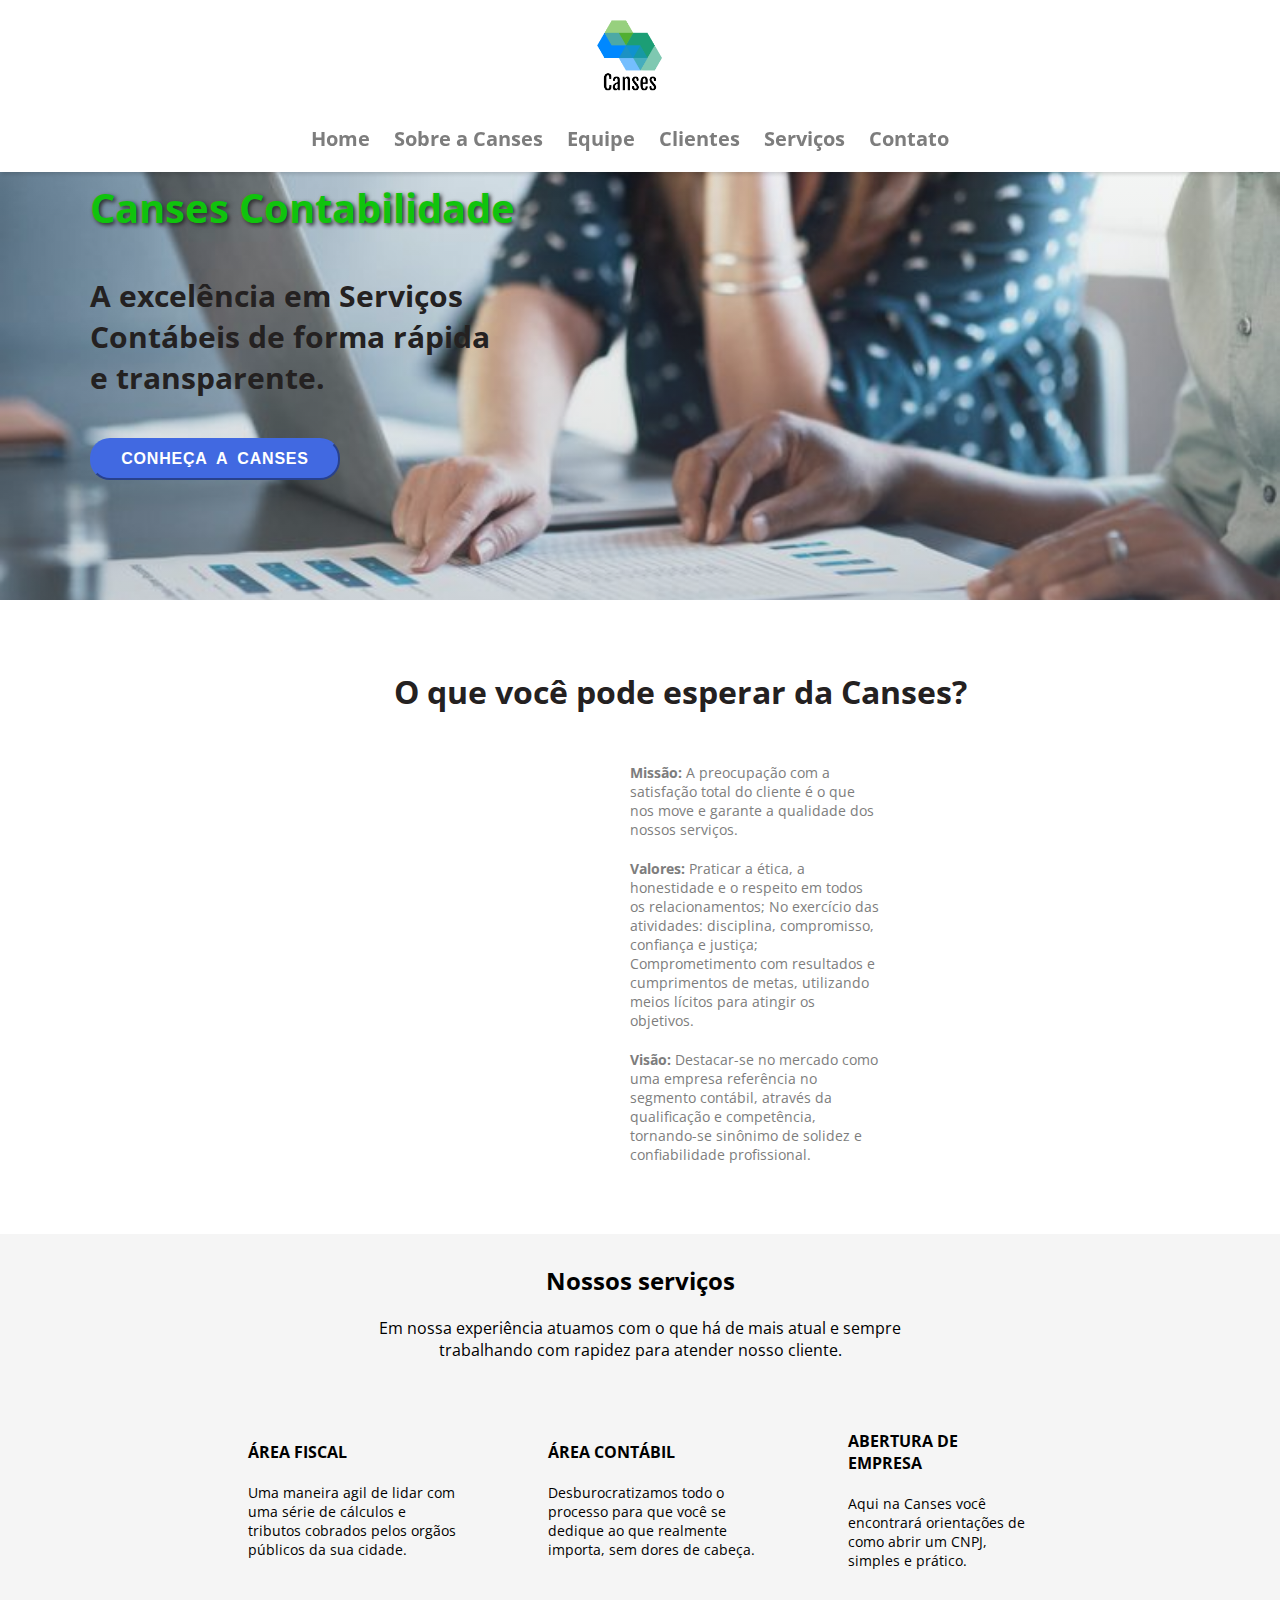
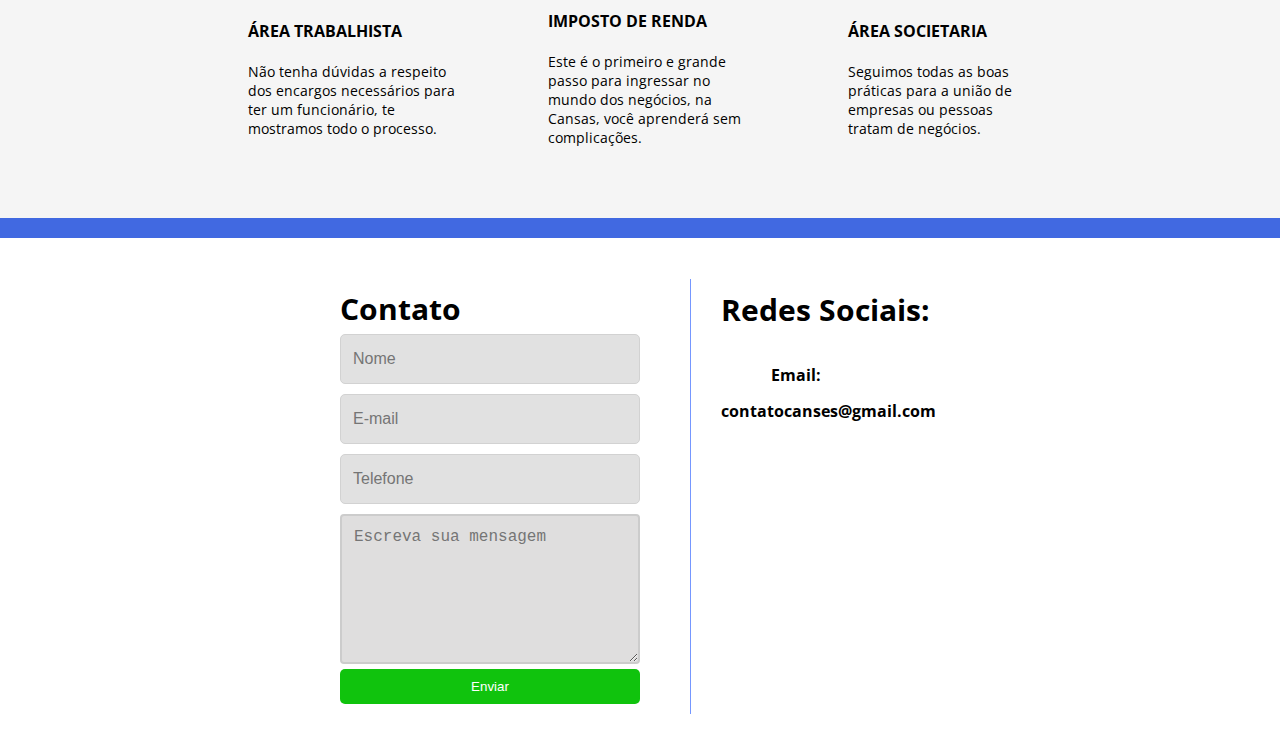
==== index.html @ 5f969678 "Nova versão" ====
<!DOCTYPE html>
<html lang="pt-br">
<head>
    <meta charset="UTF-8">
    <meta http-equiv="X-UA-Compatible" content="IE=edge">
    <meta name="viewport" content="width=device-width, initial-scale=1.0">
    <title>Canses</title>
    <!-- CSS -->
    <link rel="stylesheet" href="CSS/main.css">
    <link rel="stylesheet" href="CSS/index.css">
    <link rel="stylesheet" href="CSS/responsive.css">
    <!-- WORD FONT -->
    <link rel="preconnect" href="https://fonts.googleapis.com">
    <link rel="preconnect" href="https://fonts.gstatic.com" crossorigin>
    <link href="https://fonts.googleapis.com/css2?family=Open+Sans:ital,wght@0,400;0,600;1,400&display=swap" rel="stylesheet">
    
</head>
<body>
    <header>
        <!-- cabeçalho e menu-->     
        <div class="container">
            <figure class="logo">
                <a href="index.html"><img src="imgs/logoCanses.png" alt="logoCanses" id = "logo"></a> 
            </figure>
            <nav class="menu">
                <a href="index.html">Home</a>
                <a href="HTML/sobre.html">Sobre a Canses</a>
                <a href="">Equipe</a>
                <a href="">Clientes</a>
                <a href="">Serviços</a>
                <a href="">Contato</a>
            </nav>
        </div>      
    </header>
    <main>
        <section class="banner">
            <div class="container">
                <h1> Canses Contabilidade</h1>
                <p>A excelência em Serviços Contábeis de forma rápida e transparente.</p>
                <button>
                    <a>
                        Conheça a Canses
                    </a>
                </button>
            </div>
        </section>
        <section class="sobreObjetivos" id = "sobre">
            <div class="container">
                <h2> O que você pode esperar da Canses? </h2>                    
                <div class="objetivos">                
                    <div class="missao" id="missao">
                    <img src="imgs/missao.PNG" alt="">
                    <p>
                        <strong> Missão:</strong> A preocupação com a satisfação total do cliente é o que nos move e garante
                        a qualidade dos nossos serviços.
                    </p>
                    </div>
                    <div class="valores">
                    <img src="imgs/valores.PNG" alt="">
                    <p> 
                        <strong> Valores: </strong> Praticar a ética, a honestidade e o respeito em todos os
                        relacionamentos; No exercício das atividades: disciplina, compromisso, confiança e
                        justiça; Comprometimento com resultados e cumprimentos de metas, utilizando meios lícitos para atingir os objetivos.
                        </p>
                    </div>
                    <div class="visao">
                    <img src="imgs/visao.PNG" alt="">
                    <p>
                        <strong> Visão: </strong> Destacar-se no mercado como uma empresa referência no segmento
                        contábil, através da qualificação e competência, tornando-se sinônimo de solidez e
                        confiabilidade profissional.
                    </p>
                    </div>
                </div>  
            </div>
        </section>
        <section class="servicos">
            <div class="container">
                <div class="servicos_titulo">
                    <h2>Nossos serviços</h2>
                    <p>Em nossa experiência atuamos com o que há de mais atual e sempre trabalhando com rapidez para atender nosso cliente.</p>
                </div>
                <div class="servicos_conteudo">
                    <div class="area">
                        <i class="fa-solid fa-file-invoice"></i>
                        <div class="texto">
                            <strong>ÁREA FISCAL</strong>
                            <p>Uma maneira agil de lidar com uma série de cálculos e tributos cobrados pelos orgãos públicos da sua cidade.</p>
                        </div>
                    </div>
                    <div class="area">
                        <i class="fa-solid fa-laptop-file"></i>
                        <div class="texto">
                            <strong> ÁREA CONTÁBIL </strong>
                            <p>Desburocratizamos todo o processo para que você se dedique ao que realmente importa, sem dores de cabeça.</p>
                        </div>
                    </div>
                    <div class="area">
                        <i class="fa-solid fa-building"></i>
                        <div class="texto">
                            <strong>ABERTURA DE EMPRESA </strong>
                            <p>Aqui na Canses você encontrará orientações de como abrir um CNPJ, simples e prático.</p>
                        </div>
                    </div>
                    <div class="area">
                        <i class="fa-solid fa-user-tie"></i>
                        <div class="texto">
                            <strong>ÁREA TRABALHISTA</strong>
                            <p>Não tenha dúvidas a respeito dos encargos necessários para ter um funcionário, te mostramos todo o processo.</p>
                        </div>
                    </div>
                    <div class="area">
                        <i class="fa-solid fa-scale-balanced"></i>
                        <divc class="texto">
                            <strong>IMPOSTO DE RENDA</strong>
                            <p>Este é o primeiro e grande passo para ingressar no mundo dos negócios, na Cansas, você aprenderá sem complicações.</p>                        
                        </divc>
                    </div>
                    <div class="area">
                        <i class="fa-regular fa-handshake"></i>
                        <div class="texto">
                            <strong>ÁREA SOCIETARIA</strong>
                            <p>Seguimos todas as boas práticas para a união de empresas ou pessoas tratam de negócios.</p>
                        </div>
                    </div>
                </div>

            </div>
        </section>
    </main>
    <footer>
        <div class="container">
            <div class="contatoMensagem">
                <p>Contato</p>
                <input type="text" placeholder="Nome">
                <input type="email" name="email" id="email" placeholder="E-mail">
                <input type="tel" placeholder="Telefone" name="number" id="numero">            
                <textarea name="" id="mensagem" placeholder="Escreva sua mensagem"></textarea>
                <button> Enviar </button>
            </div>
            <div class="contatoRedesSociais">
                <div class="titulo"><h2 >Redes Sociais:</h2></div>
                <div class="redesSociais">
                    <a href="http://facebook.com" target="_blank" rel="noopener noreferrer" id="facebook"><i class="fa-brands fa-facebook-square"></i></a>
                    <a href="" id="whatsapp"><i class="fa-brands fa-whatsapp-square"></i></a>
                    <a href="http://twitter.com" target="_blank" rel="noopener noreferrer" id="twitter"><i class="fa-brands fa-twitter-square"></i></a>
                    <a href="http://instagram.com" target="_blank" rel="noopener noreferrer" id="instagram"><i class="fa-brands fa-instagram-square"></i></a>
                </div>
                <div class="contatoEmail">
                    <i class="fa-regular fa-envelope" id="icone"></i>
                    <p id="titulo_email">Email:</p>
                    <p id="email"> contatocanses@gmail.com </p>
                </div>
            </div>
        </div>
    </footer>
    <script src="https://kit.fontawesome.com/0169495cc4.js" crossorigin="anonymous"></script>
</body>
</html>
---- CSS/main.css ----
:root
{
    --cinza: rgb(125, 125, 125);
    --preto: rgb(36, 33, 33);
    --verde:#10c30d;
    --azul: #4169e1;
}

*{
    margin: 0;
    padding: 0;
    box-sizing: border-box;
}

.container
{
    width: 100%;
    max-width: 1100px;
    margin: auto;
}

body
{
    font-family: 'Open Sans', sans-serif;
    margin: auto;
}

/*----- Cabeçalho---- */

header
{
    background-color: white; 
    width: 100%;
    position: fixed;
    box-shadow: 2px 2px 4px rgba(0, 0, 0, 0.15);
}
header .container
{
    display: flex;
    align-items: center;
    justify-content: center;   
}

header .container nav a
{
    text-decoration: none;
    color: var(--cinza);
    margin-right: 20px;
    font-weight: bold;
    font-size: 20px;    
}

#logo
{
    margin: 10px 20px 0 0;
    height: 110px;
}



/* ----Rodapé---- */

footer
{
    display: flex;
    justify-content: center;
    border-top: 20px solid var(--azul);
    
}

footer .container
{
    display: flex;
    justify-content: center;
    align-items: center;
}
footer .contatoMensagem
{
    display: flex;
    flex-direction: column;
    padding: 50px;
    width: 400px;
}
.contatoMensagem input
{
    outline: none;
    width: 100%;    
    background-color: #e1e1e1;
    border: 1px solid #d2d2d2;
    font-size: 16px;
    height: 50px;
    padding: 12px;
    margin: 5px 0;    
    color: black; 
    border-radius: 5px;
}
.contatoMensagem input:focus
{
    border: 3px solid #555;
}

.contatoMensagem textarea {
    width: 100%;
    height: 150px;
    padding: 12px 20px;
    box-sizing: border-box;
    border: 2px solid #ccc;
    border-radius: 4px;
    background-color: #dfdede;
    /* resize: none; */
    outline: none
}
.contatoMensagem textarea
{
    padding: 12px 12px 12px 12px;
    display: inline-block; 
    font-size: 16px;  
    margin: 5px 0; 
}
.contatoMensagem textarea:focus
{
    border: 3px solid #555;
}
.contatoMensagem button
{
    border: none;
    border-radius: 5px;
    background-color: var(--verde);
    color: white;
    padding: 10px 20px;
    text-decoration: none;
    cursor: pointer;
    width: 100%;
    transition-duration: 0.4s;
}
.contatoMensagem button:hover
{
    background-color: black;
    border: 1px solid black;
}
.contatoMensagem p
{
    color: black;
    font-size: 30px;
    font-weight: bold;
}

/* ----Redes Sociais---- */

.contatoRedesSociais
{
    border-left: 1px solid #7597ff;
    height: 435px;
    display: flex;
    flex-direction: column;
    color: black;
    padding: 10px 30px;
    width: 100%;
    max-width: 300px;
}

.contatoRedesSociais h2
{
    color: black;
    margin-bottom: 20px;
    font-size: 30px;
}

.contatoRedesSociais a
{
    font-size: 50px;
    text-decoration: none;
}
#facebook
{
    color: blue;
}
#whatsapp
{
    color: #10c30d;
}
#twitter
{
    color: #4169e1;
}
#instagram
{
    color: rgb(243, 61, 121);
}

/* ----grid email---- */

#icone
{
    grid-area: icone;
}
#titulo_email
{
    grid-area: titulo;
}
#email
{
    grid-area: email;
}
.contatoEmail
{
    display: grid;
    align-items: center;
    grid-template-columns: 50px;
    grid-template-rows: 50px;    
    grid-template-areas: "icone titulo" "email email" ;
}
.contatoEmail p
{
    font-weight: bold;
}
.contatoEmail i
{
    font-size: 40px;
    color:var(--azul);
}
---- CSS/index.css ----
:root
{
    --cinza: rgb(125, 125, 125);
    --preto: rgb(36, 33, 33);
    --verde:#10c30d;
    --azul: #4169e1;
}

/* ----Banner Home---- */

.banner
{
    background:linear-gradient(rgba(155, 155, 155, 0),rgba(151, 151, 151, 0.308)100%),url(../imgs/banner.jpg);
    background-repeat: no-repeat;
    width: 100%;
    height: 600px;
    background-size: cover;    
}
.banner .container
{
    display: flex;
    flex-direction: column;   
    padding: 180px 0;    
}
.banner h1
{
    font-size: 40px;
    color: var(--verde);
    text-shadow: 0.05em 0.05em 0.1em rgb(43, 42, 42);
}
.banner p
{
    padding: 40px 0;
    font-weight: bold;
    font-size: 30px;
    width: 400px;
    color: var(--preto);
}
.banner button
{
    border-radius: 20px;
    width: 250px;
    padding: 10px;
    background-color: var(--azul);
    border-color: var(--azul);
    cursor: pointer;
    color: white;
    text-transform: uppercase;
    font-weight: bold;
    font-size: 16px;
    word-spacing: 4.3px;
    letter-spacing: .8px;
}

/* -----Seção sobre----- */

.sobreObjetivos .container
{
    display: flex;
    flex-direction: column;
    justify-content: center;
    align-items: center;
    padding: 70px 20px 70px 100px; 
}
.sobreObjetivos h2
{
    display: flex;
    justify-content: center;
    /* margin-left: 200px; */
    font-size: 32px;
    color: var(--preto);
    margin-bottom: 30px;
}
.objetivos
{
    display: flex;
}
.sobreObjetivos .objetivos p
{
    font-size: 14px;
    color:var(--cinza) ;
    width: 250px;
}
.sobreObjetivos .objetivos img
{
    max-height: 150px;
    width: 150px;    
}
.sobreObjetivos .objetivos div
{
    display: flex;
    align-items: center;    
    padding-top: 20px;

}

/* Seção serviços */
.servicos
{
    background-color: whitesmoke;
}
.servicos .container
{
    display: flex;
    flex-direction: column;
    justify-content: center;
    align-items: center;
    padding-top: 30px;
}
.servicos .servicos_titulo
{
    display: flex;
    flex-direction: column;
    justify-content: center;
    align-items: center;
    width: 100%;
    max-width: 600px;
    text-align: center;
}
.servicos_titulo p
{
    margin-top: 20px
}
.servicos_conteudo
{
    display: grid;
    grid-template-columns: 40% 40% 30%;
    grid-template-rows: 50% 50% 50%;
    align-items: center;
    justify-content: center;
    padding: 50px;

}
.servicos_conteudo .area
{
    display: flex;
    align-items: center;    
}
.servicos_conteudo .texto
{
    display: flex;
    flex-direction: column;
    padding: 20px;
    max-width: 250px;
}
.servicos_conteudo i
{
    font-size: 50px;
    color: var(--azul);
}
.texto p
{
    font-size: 14px;
    margin-top: 20px;
}
---- CSS/responsive.css ----
@media screen and (max-width:1300px)
{
    header .container
    {
    display: flex;
    flex-direction: column;
    margin-bottom: 20px;
    }

    .sobreObjetivos .objetivos
    {
        display: flex;
        flex-direction: column;
        justify-content: center;      
    }    
}

@media screen and (min-width:1000px)
{
    .descricao
    {
        width: 50%;
    }
}
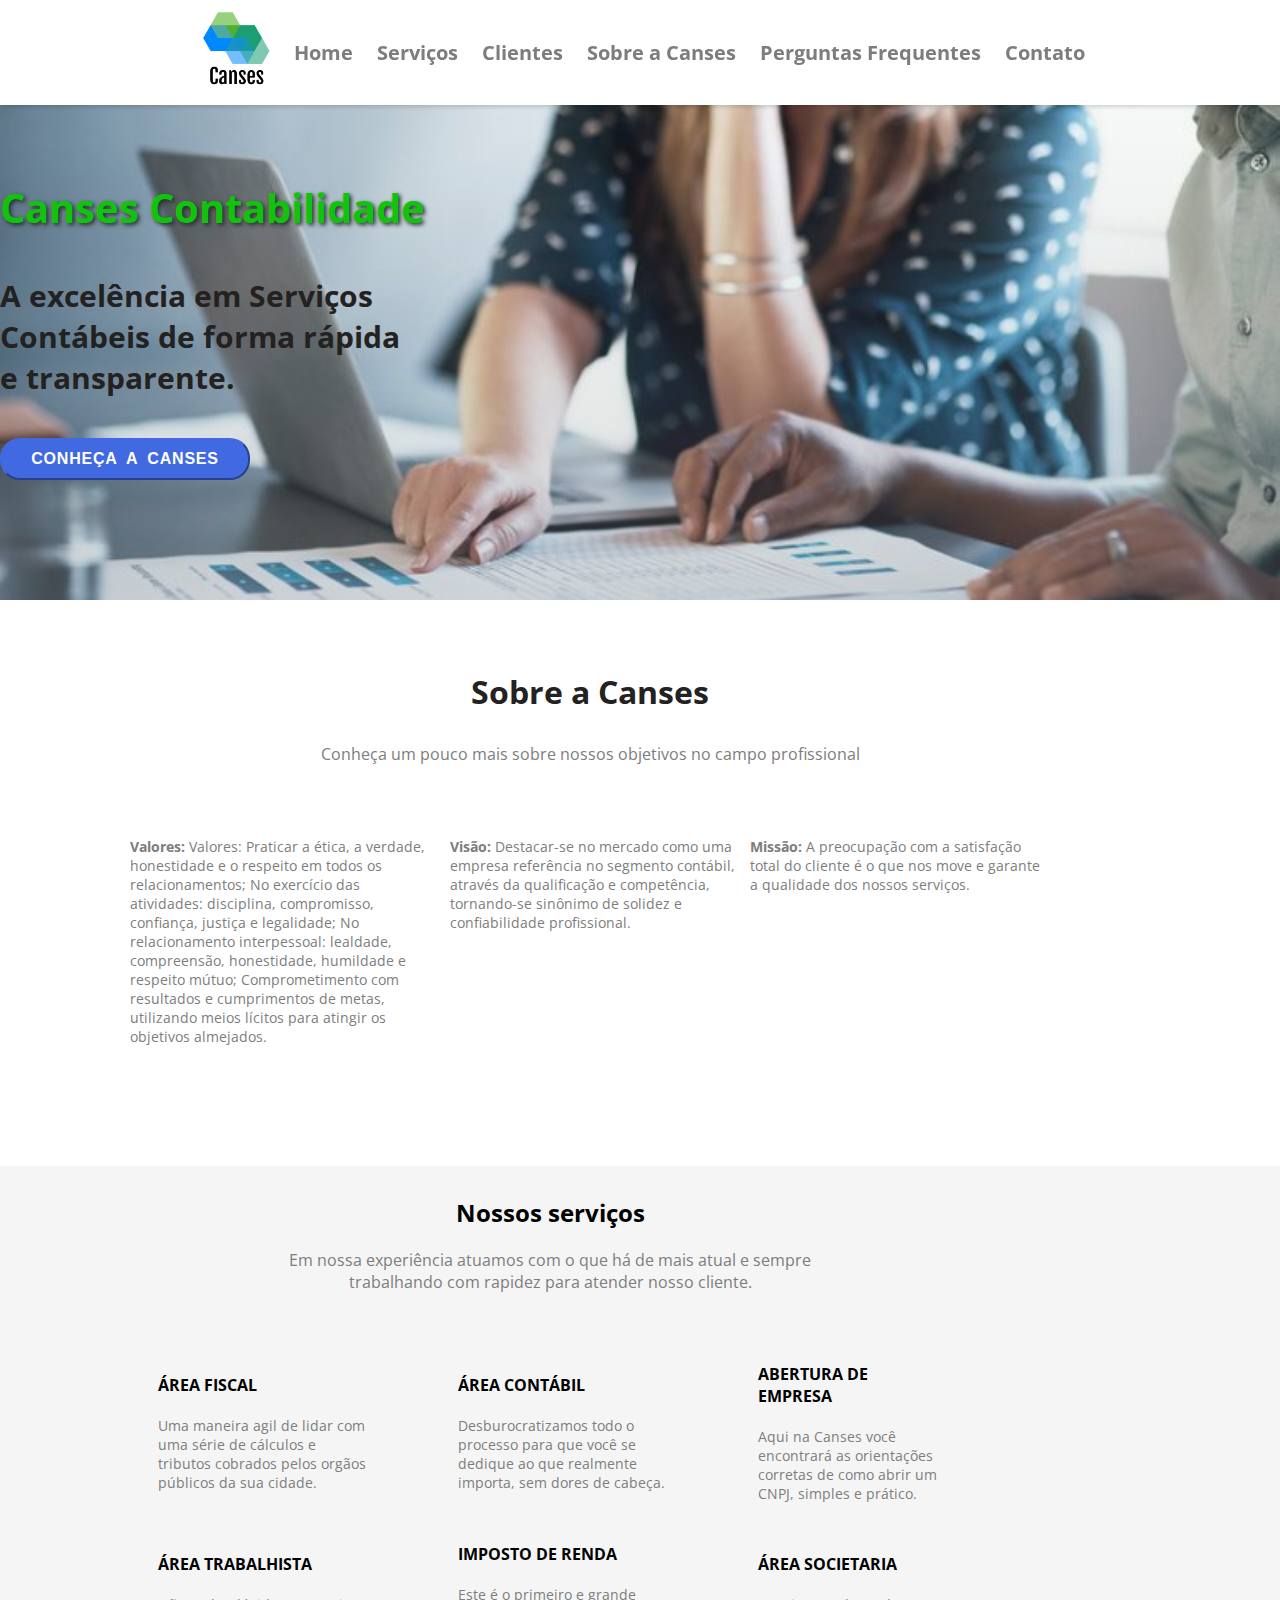
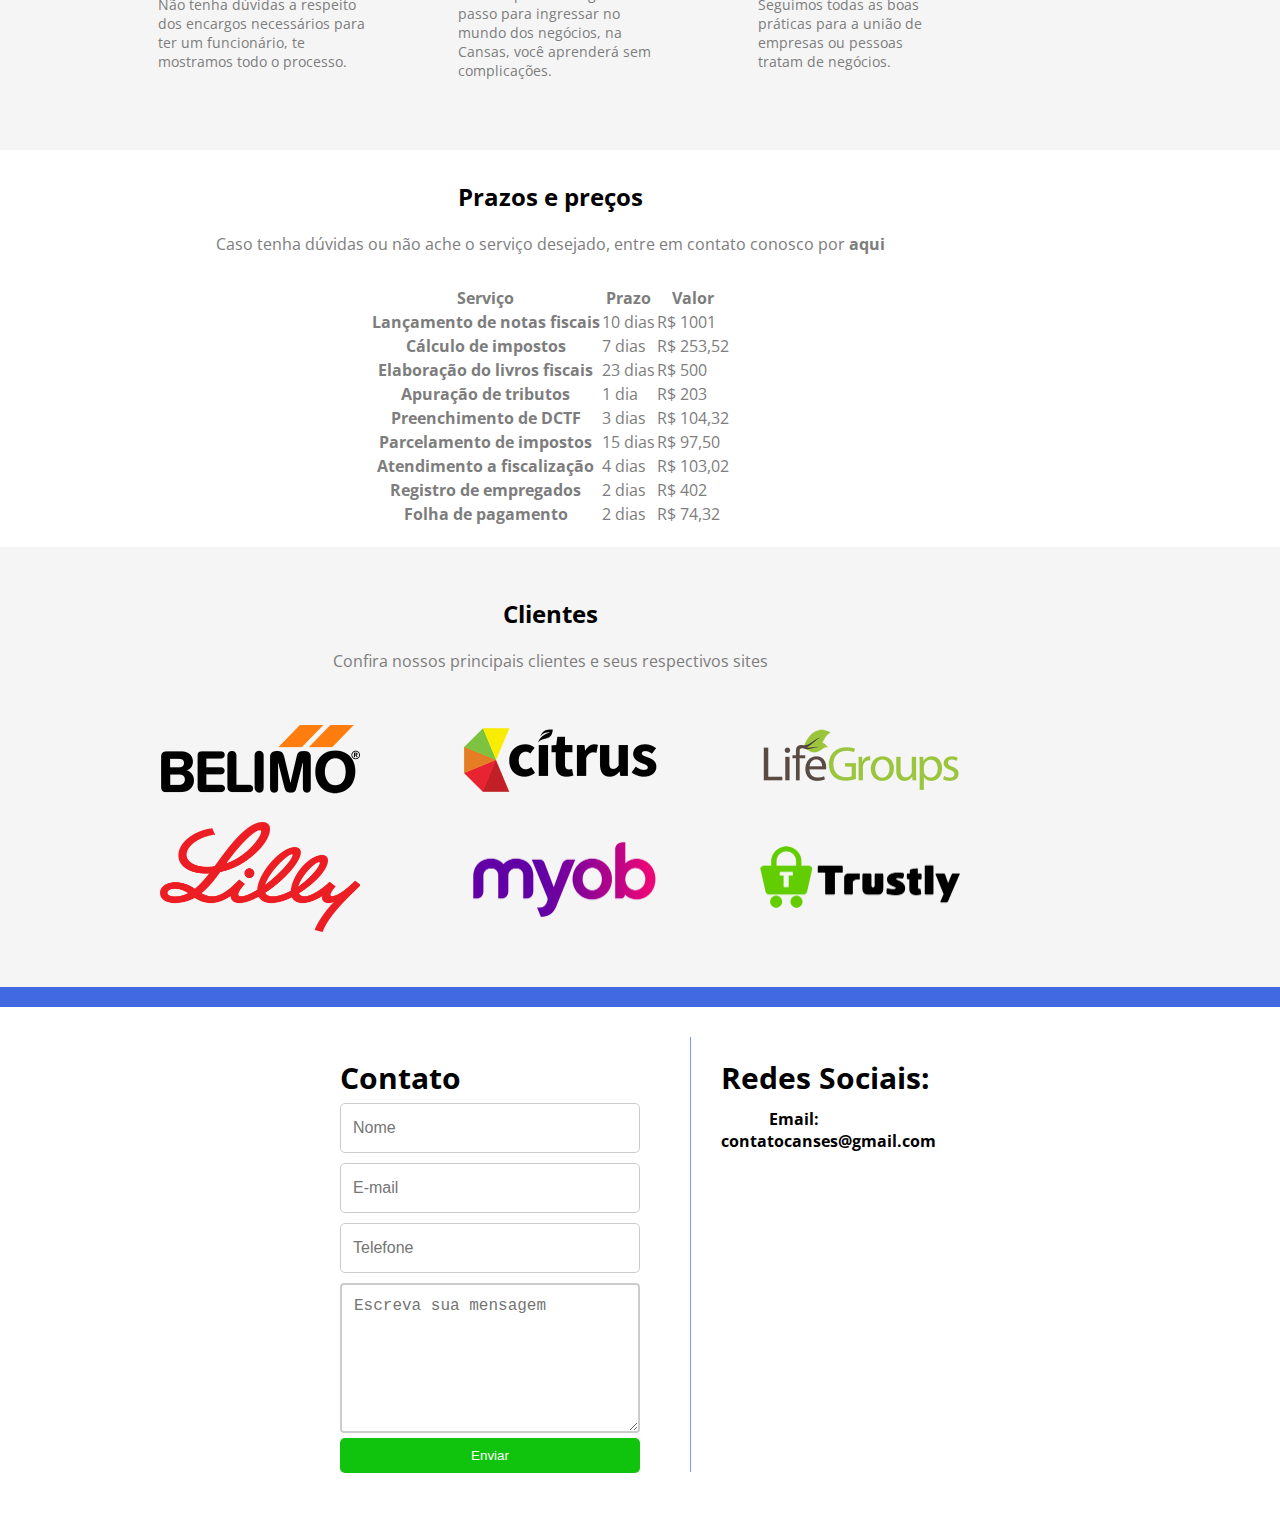
==== commit 2cb685a8: "Novas seções de serviços, historia e equipe e arrumação de erros" ====
--- a/index.html
+++ b/index.html
@@ -5,6 +5,8 @@
     <meta http-equiv="X-UA-Compatible" content="IE=edge">
     <meta name="viewport" content="width=device-width, initial-scale=1.0">
     <title>Canses</title>
+    <!-- Bootstrap -->
+    <link  rel="stylesheet"  href="https://stackpath.bootstrapcdn.com/bootstrap/4.1.3/css/bootstrap.min.css"  integrity="sha384-MCw98/SFnGE8fJT3GXwEOngsV7Zt27NXFoaoApmYm81iuXoPkFOJwJ8ERdknLPMO"  crossorigin="anonymous">
     <!-- CSS -->
     <link rel="stylesheet" href="CSS/main.css">
     <link rel="stylesheet" href="CSS/index.css">
@@ -12,8 +14,7 @@
     <!-- WORD FONT -->
     <link rel="preconnect" href="https://fonts.googleapis.com">
     <link rel="preconnect" href="https://fonts.gstatic.com" crossorigin>
-    <link href="https://fonts.googleapis.com/css2?family=Open+Sans:ital,wght@0,400;0,600;1,400&display=swap" rel="stylesheet">
-    
+    <link href="https://fonts.googleapis.com/css2?family=Open+Sans:ital,wght@0,400;0,600;1,400&display=swap" rel="stylesheet"> 
 </head>
 <body>
     <header>
@@ -24,11 +25,11 @@
             </figure>
             <nav class="menu">
                 <a href="index.html">Home</a>
+                <a href="#servicos">Serviços</a>                                
+                <a href="#clientes">Clientes</a>                
                 <a href="HTML/sobre.html">Sobre a Canses</a>
-                <a href="">Equipe</a>
-                <a href="">Clientes</a>
-                <a href="">Serviços</a>
-                <a href="">Contato</a>
+                <a href="">Perguntas Frequentes</a>
+                <a href="#rodape">Contato</a>
             </nav>
         </div>      
     </header>
@@ -37,32 +38,28 @@
             <div class="container">
                 <h1> Canses Contabilidade</h1>
                 <p>A excelência em Serviços Contábeis de forma rápida e transparente.</p>
-                <button>
-                    <a>
-                        Conheça a Canses
-                    </a>
-                </button>
+                <a href="HTML/sobre.html">
+                    <button type="button">                        
+                            Conheça a Canses
+                    </button>
+                </a>
             </div>
         </section>
         <section class="sobreObjetivos" id = "sobre">
             <div class="container">
-                <h2> O que você pode esperar da Canses? </h2>                    
-                <div class="objetivos">                
-                    <div class="missao" id="missao">
-                    <img src="imgs/missao.PNG" alt="">
-                    <p>
-                        <strong> Missão:</strong> A preocupação com a satisfação total do cliente é o que nos move e garante
-                        a qualidade dos nossos serviços.
-                    </p>
-                    </div>
+                <h2>Sobre a Canses</h2> 
+                <p>Conheça um pouco mais sobre nossos objetivos no campo profissional</p>           
+                <div class="objetivos"> 
                     <div class="valores">
-                    <img src="imgs/valores.PNG" alt="">
-                    <p> 
-                        <strong> Valores: </strong> Praticar a ética, a honestidade e o respeito em todos os
-                        relacionamentos; No exercício das atividades: disciplina, compromisso, confiança e
-                        justiça; Comprometimento com resultados e cumprimentos de metas, utilizando meios lícitos para atingir os objetivos.
+                        <img src="imgs/valores.PNG" alt="">
+                        <p> 
+                            <strong> Valores: </strong> Valores: Praticar a ética, a verdade, honestidade e o respeito em todos os
+                            relacionamentos; No exercício das atividades: disciplina, compromisso, confiança,
+                            justiça e legalidade; No relacionamento interpessoal: lealdade, compreensão,
+                            honestidade, humildade e respeito mútuo; Comprometimento com resultados e
+                            cumprimentos de metas, utilizando meios lícitos para atingir os objetivos almejados.
                         </p>
-                    </div>
+                    </div>                              
                     <div class="visao">
                     <img src="imgs/visao.PNG" alt="">
                     <p>
@@ -71,10 +68,17 @@
                         confiabilidade profissional.
                     </p>
                     </div>
+                    <div class="missao" id="missao">
+                        <img src="imgs/missao.PNG" alt="">
+                        <p>
+                            <strong> Missão:</strong> A preocupação com a satisfação total do cliente é o que nos move e garante
+                            a qualidade dos nossos serviços.
+                        </p>
+                    </div>            
                 </div>  
             </div>
         </section>
-        <section class="servicos">
+        <section class="servicos" id="servicos">
             <div class="container">
                 <div class="servicos_titulo">
                     <h2>Nossos serviços</h2>
@@ -99,7 +103,7 @@
                         <i class="fa-solid fa-building"></i>
                         <div class="texto">
                             <strong>ABERTURA DE EMPRESA </strong>
-                            <p>Aqui na Canses você encontrará orientações de como abrir um CNPJ, simples e prático.</p>
+                            <p>Aqui na Canses você encontrará as orientações corretas de como abrir um CNPJ, simples e prático.</p>
                         </div>
                     </div>
                     <div class="area">
@@ -124,11 +128,90 @@
                         </div>
                     </div>
                 </div>
-
+            </div>
+        </section>
+        <section class="orcamentos">
+            <div class="container">
+                <div class="descricao">
+                    <h2>Prazos e preços</h2>
+                    <p>Caso tenha dúvidas ou não ache o serviço desejado, entre em contato conosco por <a href="#rodape">aqui</a></p>
+                </div>
+                <table class="table table-striped">
+                    <thead>
+                      <tr>
+                        <th scope="col">Serviço</th>
+                        <th scope="col">Prazo</th>
+                        <th scope="col">Valor</th>                        
+                      </tr>
+                    </thead>
+                    <tbody>
+                      <tr>
+                        <th scope="row">Lançamento de notas fiscais</th>
+                        <td>10 dias</td>
+                        <td>R$ 1001</td>                        
+                      </tr>
+                      <tr>
+                        <th scope="row">Cálculo de impostos </th>
+                        <td>7 dias</td>
+                        <td>R$ 253,52</td>                        
+                      </tr>
+                      <tr>
+                        <th scope="row">Elaboração do livros fiscais</th>
+                        <td>23 dias</td>
+                        <td>R$ 500</td>                        
+                      </tr>
+                      <tr>
+                        <th scope="row">Apuração de tributos</th>
+                        <td>1 dia</td>
+                        <td>R$ 203</td>                        
+                      </tr>
+                      <tr>
+                        <th scope="row">Preenchimento de DCTF</th>
+                        <td>3 dias </td>
+                        <td>R$ 104,32</td>                        
+                      </tr>
+                      <tr>
+                        <th scope="row">Parcelamento de impostos</th>
+                        <td>15 dias</td>
+                        <td>R$ 97,50</td>                        
+                      </tr>
+                      <tr>
+                        <th scope="row">Atendimento a fiscalização</th>
+                        <td>4 dias</td>
+                        <td>R$ 103,02</td>                        
+                      </tr>
+                      <tr>
+                        <th scope="row">Registro de empregados</th>
+                        <td>2 dias</td>
+                        <td>R$ 402</td>                        
+                      </tr>
+                      <tr>
+                        <th scope="row">Folha de pagamento</th>
+                        <td>2 dias</td>
+                        <td>R$ 74,32</td>                        
+                      </tr>
+                    </tbody>
+                  </table>
+            </div>
+        </section>
+        <section class="clientes" id="clientes">
+            <div class="container">
+                <div class="descricao">
+                    <h2 class="titulo">Clientes</h2>
+                    <p>Confira nossos principais clientes e seus respectivos sites</p>
+                </div>
+                <div class="clientes_conteudo">
+                    <a href="http:///www.belimo.com" target="_blank" rel="noopener noreferrer"><img src="imgs/Belimo.png" alt="logo Belimo"></a> 
+                    <a href="http://citrus.cx" target="_blank" rel="noopener noreferrer"><img src="imgs/Citrus.png" alt="logo Citrus"></a>
+                    <a href="http:///www.life.church/lifegroups" target="_blank" rel="noopener noreferrer"><img src="imgs/LifeGroups.png" alt="logo Life groups"></a>                   
+                    <a href="http://https://www.lilly.com.br" target="_blank" rel="noopener noreferrer"><img src="imgs/Lilly.png" alt="logo Lilly"></a>
+                    <a href="http://www.myob.com/au" target="_blank" rel="noopener noreferrer"><img src="imgs/Myob.png" alt="logo Myob"></a>
+                    <a href="http://www.trustly.net/pt-BR" target="_blank" rel="noopener noreferrer"><img src="imgs/Trustly.png" alt="logo Trustly"></a>
+                </div>
             </div>
         </section>
     </main>
-    <footer>
+    <footer id="rodape">
         <div class="container">
             <div class="contatoMensagem">
                 <p>Contato</p>
@@ -136,7 +219,7 @@
                 <input type="email" name="email" id="email" placeholder="E-mail">
                 <input type="tel" placeholder="Telefone" name="number" id="numero">            
                 <textarea name="" id="mensagem" placeholder="Escreva sua mensagem"></textarea>
-                <button> Enviar </button>
+                <button type="button" class="botao"> Enviar </button>
             </div>
             <div class="contatoRedesSociais">
                 <div class="titulo"><h2 >Redes Sociais:</h2></div>
@@ -155,5 +238,11 @@
         </div>
     </footer>
     <script src="https://kit.fontawesome.com/0169495cc4.js" crossorigin="anonymous"></script>
+
+    <!-- jQuery,Popper.js, Bootstrap JS -->
+
+    <script  src="https://code.jquery.com/jquery-3.3.1.slim.min.js"  integrity="sha384-q8i/X+965DzO0rT7abK41JStQIAqVgRVzpbzo5smXKp4YfRvH+8abtTE1Pi6jizo"  crossorigin="anonymous"></script>
+    <script  src="https://cdnjs.cloudflare.com/ajax/libs/popper.js/1.14.3/umd/popper.min.js"  integrity="sha384-ZMP7rVo3mIykV+2+9J3UJ46jBk0WLaUAdn689aCwoqbBJiSnjAK/l8WvCWPIPm49"  crossorigin="anonymous"></script>
+    <script  src="https://stackpath.bootstrapcdn.com/bootstrap/4.1.3/js/bootstrap.min.js"  integrity="sha384-ChfqqxuZUCnJSK3+MXmPNIyE6ZbWh2IMqE241rYiqJxyMiZ6OW/JmZQ5stwEULTy"  crossorigin="anonymous"></script>
 </body>
 </html>--- a/CSS/main.css
+++ b/CSS/main.css
@@ -16,19 +16,19 @@
 {
     width: 100%;
     max-width: 1100px;
-    margin: auto;
 }
 
 body
 {
     font-family: 'Open Sans', sans-serif;
-    margin: auto;
 }
 
 /*----- Cabeçalho---- */
 
 header
 {
+    display: flex;
+    justify-content: center;
     background-color: white; 
     width: 100%;
     position: fixed;
@@ -38,25 +38,22 @@
 {
     display: flex;
     align-items: center;
-    justify-content: center;   
+    justify-content: center; 
 }
 
 header .container nav a
 {
     text-decoration: none;
     color: var(--cinza);
+    font-weight: bold;
     margin-right: 20px;
-    font-weight: bold;
     font-size: 20px;    
 }
 
 #logo
 {
-    margin: 10px 20px 0 0;
-    height: 110px;
-}
-
-
+    height: 100px;
+}
 
 /* ----Rodapé---- */
 
@@ -72,7 +69,7 @@
 {
     display: flex;
     justify-content: center;
-    align-items: center;
+   
 }
 footer .contatoMensagem
 {
@@ -85,8 +82,8 @@
 {
     outline: none;
     width: 100%;    
-    background-color: #e1e1e1;
-    border: 1px solid #d2d2d2;
+    background-color: white;
+    border: 1px solid #ccc;
     font-size: 16px;
     height: 50px;
     padding: 12px;
@@ -106,7 +103,7 @@
     box-sizing: border-box;
     border: 2px solid #ccc;
     border-radius: 4px;
-    background-color: #dfdede;
+    background-color: white;
     /* resize: none; */
     outline: none
 }
@@ -121,7 +118,7 @@
 {
     border: 3px solid #555;
 }
-.contatoMensagem button
+.contatoMensagem .botao
 {
     border: none;
     border-radius: 5px;
@@ -133,7 +130,7 @@
     width: 100%;
     transition-duration: 0.4s;
 }
-.contatoMensagem button:hover
+.contatoMensagem .botao:hover
 {
     background-color: black;
     border: 1px solid black;
@@ -154,15 +151,16 @@
     display: flex;
     flex-direction: column;
     color: black;
-    padding: 10px 30px;
+    padding: 20px 30px;
     width: 100%;
     max-width: 300px;
+    margin-top: 30px;
 }
 
 .contatoRedesSociais h2
 {
     color: black;
-    margin-bottom: 20px;
+    font-weight: bold;
     font-size: 30px;
 }
 
@@ -188,27 +186,17 @@
     color: rgb(243, 61, 121);
 }
 
-/* ----grid email---- */
-
-#icone
-{
-    grid-area: icone;
-}
-#titulo_email
-{
-    grid-area: titulo;
-}
-#email
-{
-    grid-area: email;
-}
+/* ---- Email---- */
+
 .contatoEmail
 {
     display: grid;
     align-items: center;
-    grid-template-columns: 50px;
-    grid-template-rows: 50px;    
-    grid-template-areas: "icone titulo" "email email" ;
+    grid-template-columns: 20% 0%;   
+}
+#titulo_email
+{
+    margin-top: 10px;
 }
 .contatoEmail p
 {
--- a/CSS/index.css
+++ b/CSS/index.css
@@ -26,6 +26,7 @@
 {
     font-size: 40px;
     color: var(--verde);
+    font-weight: bold;
     text-shadow: 0.05em 0.05em 0.1em rgb(43, 42, 42);
 }
 .banner p
@@ -51,6 +52,15 @@
     word-spacing: 4.3px;
     letter-spacing: .8px;
 }
+.banner button:hover
+{
+    background-color: var(--azul);
+    border-color: whitesmoke;
+}
+.banner a
+{
+ text-decoration: none;
+}
 
 /* -----Seção sobre----- */
 
@@ -66,35 +76,50 @@
 {
     display: flex;
     justify-content: center;
-    /* margin-left: 200px; */
+    margin-bottom: 10px;
     font-size: 32px;
     color: var(--preto);
     margin-bottom: 30px;
 }
+
+.sobreObjetivos p
+{
+    color: var(--cinza);
+    margin-bottom: 20px;
+}
+
+.sobreObjetivos img
+{
+    max-height: 200px;
+    width: 150px;    
+}
+
 .objetivos
 {
     display: flex;
-}
-.sobreObjetivos .objetivos p
+    justify-content: center;
+    padding: 30px;
+}
+
+.objetivos img
+{
+    margin-left: 50px;
+}
+
+ .objetivos p
 {
     font-size: 14px;
-    color:var(--cinza) ;
-    width: 250px;
-}
-.sobreObjetivos .objetivos img
-{
-    max-height: 150px;
-    width: 150px;    
-}
-.sobreObjetivos .objetivos div
-{
-    display: flex;
-    align-items: center;    
-    padding-top: 20px;
-
+    color: var(--cinza);
+    width: 300px;
+}
+
+.valores
+{
+    margin-right: 20px;
 }
 
 /* Seção serviços */
+
 .servicos
 {
     background-color: whitesmoke;
@@ -119,18 +144,18 @@
 }
 .servicos_titulo p
 {
-    margin-top: 20px
+    margin-top: 20px;
+    color: var(--cinza);
 }
 .servicos_conteudo
 {
     display: grid;
     grid-template-columns: 40% 40% 30%;
-    grid-template-rows: 50% 50% 50%;
     align-items: center;
     justify-content: center;
     padding: 50px;
-
-}
+}
+
 .servicos_conteudo .area
 {
     display: flex;
@@ -152,4 +177,74 @@
 {
     font-size: 14px;
     margin-top: 20px;
-}
+    color:var(--cinza)
+}
+
+/*----Orçamentos----*/
+
+.orcamentos .container 
+{
+    display:flex;
+    align-items: center;
+    flex-direction: column;
+    margin-bottom: 20px;
+    max-width: 1100px;
+}
+.orcamentos .descricao
+{
+    text-align: center; 
+    margin: 30px 0;    
+}
+.orcamentos .descricao p
+{
+    margin-top: 20px;
+    color: var(--cinza);
+}
+.orcamentos .descricao a
+{
+    text-decoration: none;
+    color: var(--cinza);
+    font-weight: bold;
+}
+.orcamentos table
+{
+    color: var(--cinza);
+}
+
+/* ---Clientes---- */
+
+.clientes
+{
+    background-color: whitesmoke;
+}
+
+.clientes .container
+{
+    display: flex;
+    flex-direction: column;
+    align-items: center;
+    padding: 50px;
+}
+.clientes .descricao
+{
+    text-align: center;
+}
+.clientes .descricao p
+{
+    color: var(--cinza);
+    margin: 20px 0 30px 0;
+}
+
+.clientes_conteudo
+{
+    display: grid;
+    grid-template-columns: 50% 50% 30%;
+    grid-template-rows: 120px;
+    justify-content: center;
+    align-items: center;
+    max-width: 1000px; 
+}
+.clientes_conteudo a img
+{
+    max-width: 200px;
+}
--- a/CSS/responsive.css
+++ b/CSS/responsive.css
@@ -1,24 +1,36 @@
-@media screen and (max-width:1300px)
+@media screen and (max-width:900px)
 {
     header .container
     {
     display: flex;
     flex-direction: column;
-    margin-bottom: 20px;
     }
 
-    .sobreObjetivos .objetivos
+    .objetivos,.descricao
     {
         display: flex;
         flex-direction: column;
-        justify-content: center;      
-    }    
+        align-items: center;   
+    } 
+    .equipe .descricao p
+    {
+        margin-bottom: 20px;
+    }
+    .equipe h2
+    {
+        text-align: center;
+    }
+    .equipe_perfil
+    {
+        display: grid;
+        grid-template-columns: 250px 200px;
+    }
 }
 
 @media screen and (min-width:1000px)
 {
-    .descricao
+    /* .descricao
     {
         width: 50%;
-    }
+    } */
 }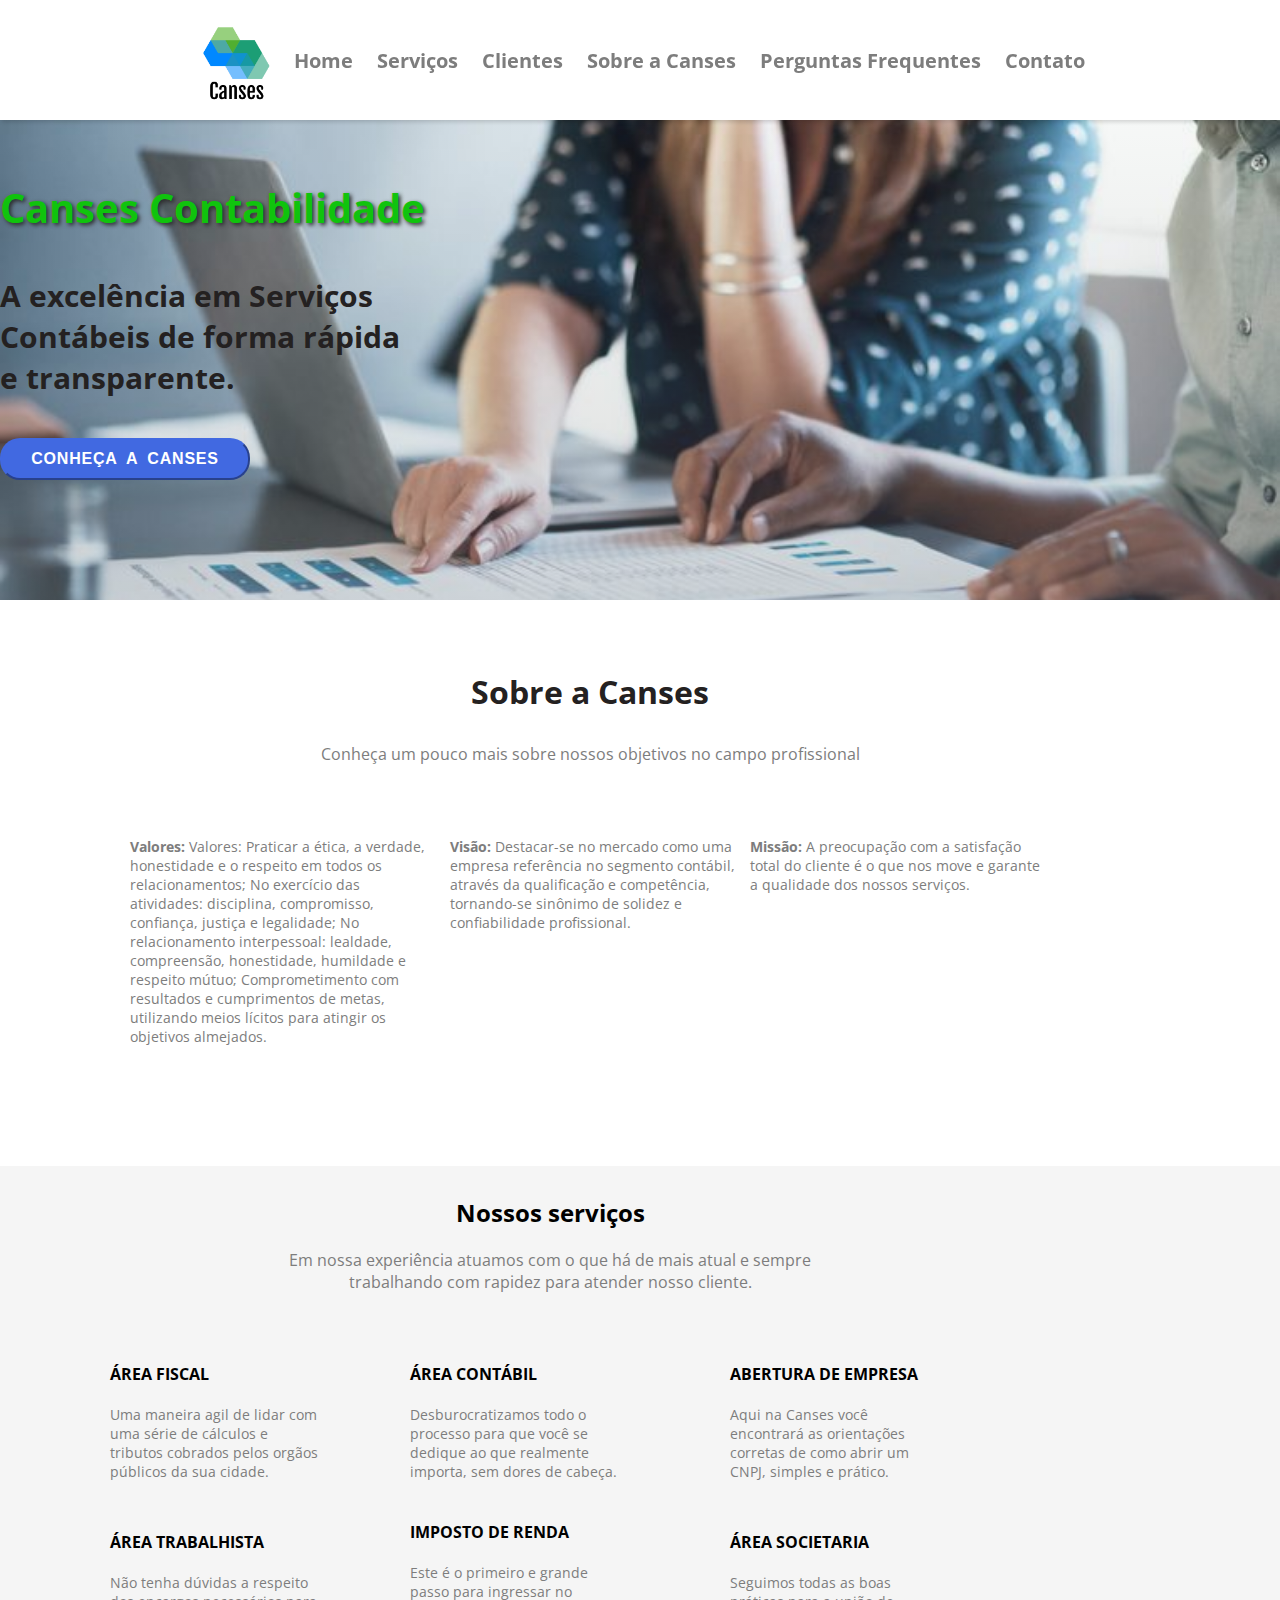
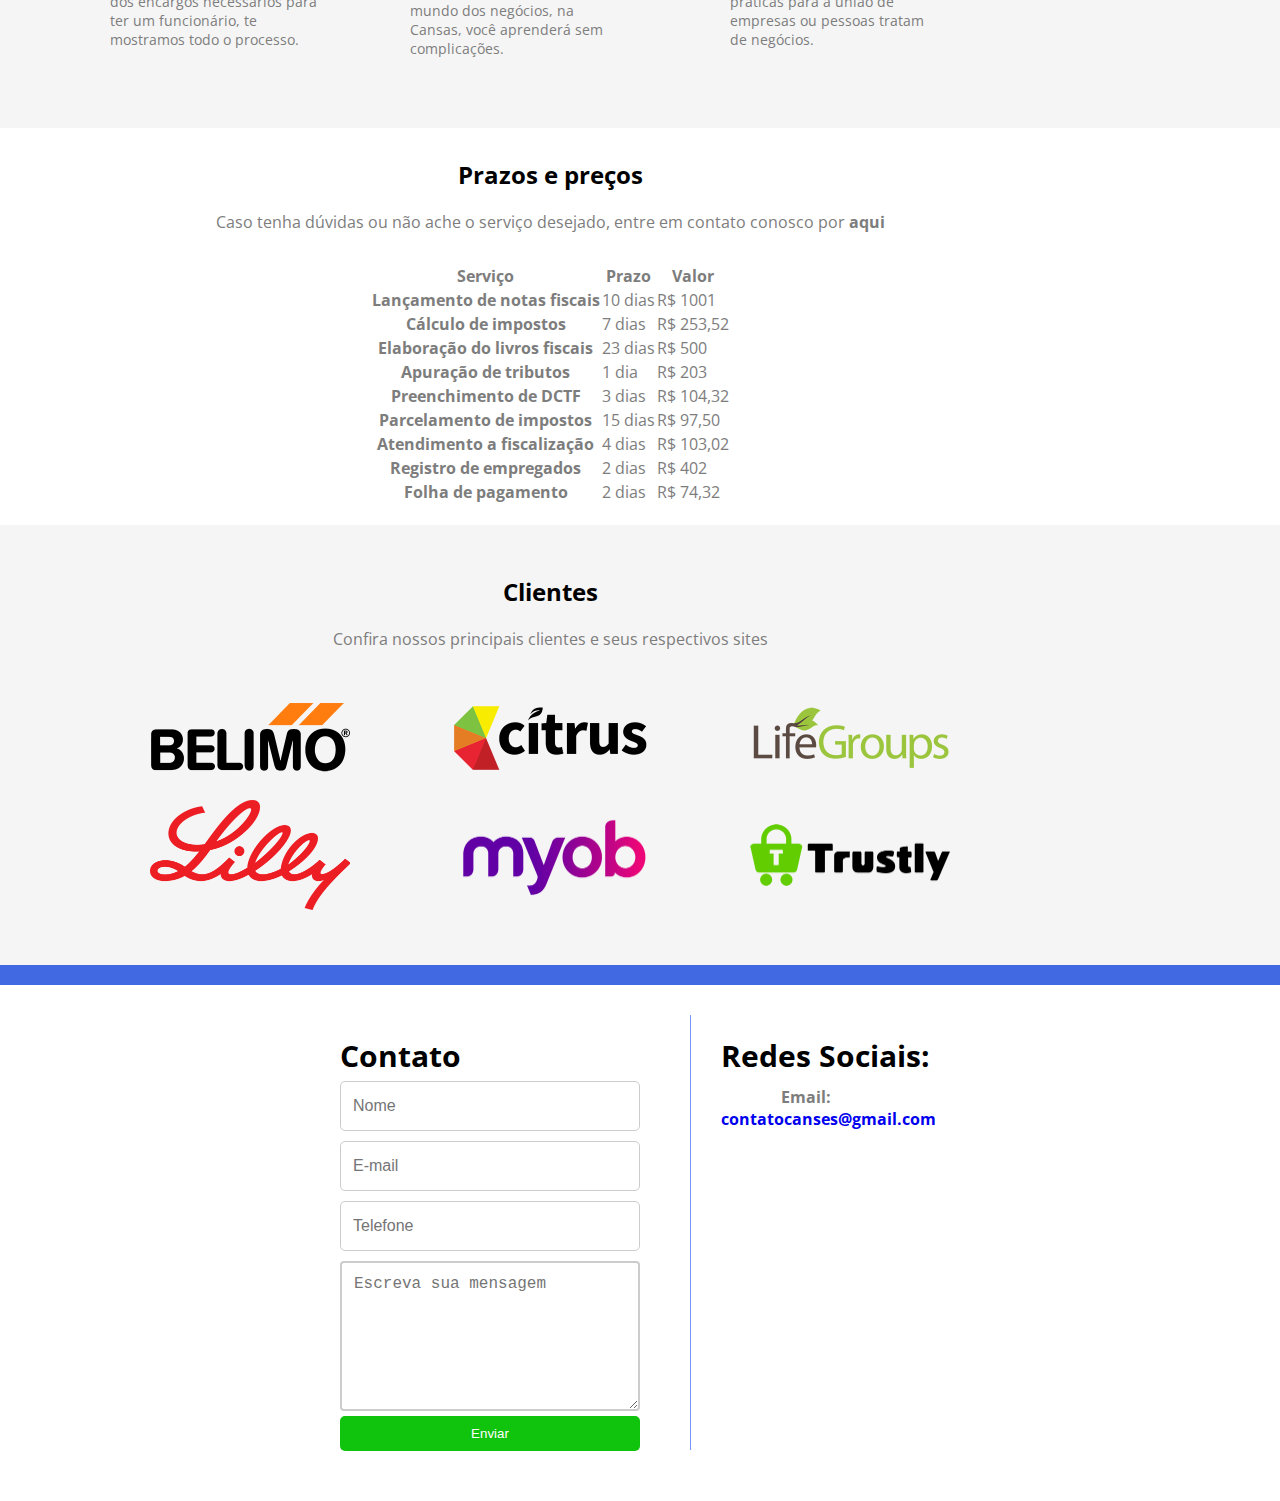
==== commit 57e84546: "Nova página de perguntas e correção de erros" ====
--- a/index.html
+++ b/index.html
@@ -18,7 +18,7 @@
 </head>
 <body>
     <header>
-        <!-- cabeçalho e menu-->     
+        <!-- Cabeçalho e menu-->     
         <div class="container">
             <figure class="logo">
                 <a href="index.html"><img src="imgs/logoCanses.png" alt="logoCanses" id = "logo"></a> 
@@ -28,23 +28,23 @@
                 <a href="#servicos">Serviços</a>                                
                 <a href="#clientes">Clientes</a>                
                 <a href="HTML/sobre.html">Sobre a Canses</a>
-                <a href="">Perguntas Frequentes</a>
+                <a href="HTML/perguntas.html">Perguntas Frequentes</a>
                 <a href="#rodape">Contato</a>
             </nav>
         </div>      
     </header>
     <main>
+        <!-- Banner -->
         <section class="banner">
             <div class="container">
                 <h1> Canses Contabilidade</h1>
                 <p>A excelência em Serviços Contábeis de forma rápida e transparente.</p>
-                <a href="HTML/sobre.html">
-                    <button type="button">                        
-                            Conheça a Canses
-                    </button>
-                </a>
-            </div>
-        </section>
+                <form method="get" action="HTML/sobre.html">
+                    <button> Conheça a Canses</button>
+                </form>                 
+            </div>
+        </section>
+        <!-- Seção Objetivos -->
         <section class="sobreObjetivos" id = "sobre">
             <div class="container">
                 <h2>Sobre a Canses</h2> 
@@ -78,6 +78,7 @@
                 </div>  
             </div>
         </section>
+        <!-- Seção serviços -->
         <section class="servicos" id="servicos">
             <div class="container">
                 <div class="servicos_titulo">
@@ -115,10 +116,10 @@
                     </div>
                     <div class="area">
                         <i class="fa-solid fa-scale-balanced"></i>
-                        <divc class="texto">
+                        <div class="texto">
                             <strong>IMPOSTO DE RENDA</strong>
                             <p>Este é o primeiro e grande passo para ingressar no mundo dos negócios, na Cansas, você aprenderá sem complicações.</p>                        
-                        </divc>
+                        </div>
                     </div>
                     <div class="area">
                         <i class="fa-regular fa-handshake"></i>
@@ -130,6 +131,7 @@
                 </div>
             </div>
         </section>
+        <!-- Orçamento (bootstrap) -->
         <section class="orcamentos">
             <div class="container">
                 <div class="descricao">
@@ -201,9 +203,9 @@
                     <p>Confira nossos principais clientes e seus respectivos sites</p>
                 </div>
                 <div class="clientes_conteudo">
-                    <a href="http:///www.belimo.com" target="_blank" rel="noopener noreferrer"><img src="imgs/Belimo.png" alt="logo Belimo"></a> 
+                    <a href="http://www.belimo.com" target="_blank" rel="noopener noreferrer"><img src="imgs/Belimo.png" alt="logo Belimo"></a> 
                     <a href="http://citrus.cx" target="_blank" rel="noopener noreferrer"><img src="imgs/Citrus.png" alt="logo Citrus"></a>
-                    <a href="http:///www.life.church/lifegroups" target="_blank" rel="noopener noreferrer"><img src="imgs/LifeGroups.png" alt="logo Life groups"></a>                   
+                    <a href="http://www.life.church/lifegroups" target="_blank" rel="noopener noreferrer"><img src="imgs/LifeGroups.png" alt="logo Life groups"></a>                   
                     <a href="http://https://www.lilly.com.br" target="_blank" rel="noopener noreferrer"><img src="imgs/Lilly.png" alt="logo Lilly"></a>
                     <a href="http://www.myob.com/au" target="_blank" rel="noopener noreferrer"><img src="imgs/Myob.png" alt="logo Myob"></a>
                     <a href="http://www.trustly.net/pt-BR" target="_blank" rel="noopener noreferrer"><img src="imgs/Trustly.png" alt="logo Trustly"></a>
@@ -211,14 +213,15 @@
             </div>
         </section>
     </main>
+    <!-- Rodapé -->
     <footer id="rodape">
         <div class="container">
             <div class="contatoMensagem">
                 <p>Contato</p>
                 <input type="text" placeholder="Nome">
-                <input type="email" name="email" id="email" placeholder="E-mail">
+                <input type="email" name="email" class="email" placeholder="E-mail">
                 <input type="tel" placeholder="Telefone" name="number" id="numero">            
-                <textarea name="" id="mensagem" placeholder="Escreva sua mensagem"></textarea>
+                <textarea name="mensagem" id="mensagem" placeholder="Escreva sua mensagem"></textarea>
                 <button type="button" class="botao"> Enviar </button>
             </div>
             <div class="contatoRedesSociais">
@@ -232,11 +235,14 @@
                 <div class="contatoEmail">
                     <i class="fa-regular fa-envelope" id="icone"></i>
                     <p id="titulo_email">Email:</p>
-                    <p id="email"> contatocanses@gmail.com </p>
+                    <p id="email"> <a href="mailto:contatocanses@gmail.com">contatocanses@gmail.com</a></p>
                 </div>
             </div>
         </div>
     </footer>
+
+    <!-- Font Awesome -->
+
     <script src="https://kit.fontawesome.com/0169495cc4.js" crossorigin="anonymous"></script>
 
     <!-- jQuery,Popper.js, Bootstrap JS -->
--- a/CSS/main.css
+++ b/CSS/main.css
@@ -29,8 +29,9 @@
 {
     display: flex;
     justify-content: center;
-    background-color: white; 
-    width: 100%;
+    background-color: white;
+    width: 100%; 
+    min-height: 120px;
     position: fixed;
     box-shadow: 2px 2px 4px rgba(0, 0, 0, 0.15);
 }
@@ -38,7 +39,7 @@
 {
     display: flex;
     align-items: center;
-    justify-content: center; 
+    justify-content: center;
 }
 
 header .container nav a
@@ -49,7 +50,10 @@
     margin-right: 20px;
     font-size: 20px;    
 }
-
+header figure
+{
+    height: 90px;
+}
 #logo
 {
     height: 100px;
@@ -61,15 +65,13 @@
 {
     display: flex;
     justify-content: center;
-    border-top: 20px solid var(--azul);
-    
+    border-top: 20px solid var(--azul);    
 }
 
 footer .container
 {
     display: flex;
-    justify-content: center;
-   
+    justify-content: center;   
 }
 footer .contatoMensagem
 {
@@ -192,7 +194,7 @@
 {
     display: grid;
     align-items: center;
-    grid-template-columns: 20% 0%;   
+    grid-template-columns: 60px 0px;   
 }
 #titulo_email
 {
@@ -201,6 +203,11 @@
 .contatoEmail p
 {
     font-weight: bold;
+    color: var(--cinza);
+}
+.contatoEmail p a
+{
+    font-size: 16px;
 }
 .contatoEmail i
 {
--- a/CSS/index.css
+++ b/CSS/index.css
@@ -57,10 +57,6 @@
     background-color: var(--azul);
     border-color: whitesmoke;
 }
-.banner a
-{
- text-decoration: none;
-}
 
 /* -----Seção sobre----- */
 
@@ -118,7 +114,7 @@
     margin-right: 20px;
 }
 
-/* Seção serviços */
+/*----Seção serviços---- */
 
 .servicos
 {
@@ -150,7 +146,7 @@
 .servicos_conteudo
 {
     display: grid;
-    grid-template-columns: 40% 40% 30%;
+    grid-template-columns: 300px 320px 300px;
     align-items: center;
     justify-content: center;
     padding: 50px;
@@ -173,7 +169,7 @@
     font-size: 50px;
     color: var(--azul);
 }
-.texto p
+.servicos_conteudo .texto p
 {
     font-size: 14px;
     margin-top: 20px;
@@ -238,7 +234,7 @@
 .clientes_conteudo
 {
     display: grid;
-    grid-template-columns: 50% 50% 30%;
+    grid-template-columns: 300px 300px 200px;
     grid-template-rows: 120px;
     justify-content: center;
     align-items: center;
--- a/CSS/responsive.css
+++ b/CSS/responsive.css
@@ -4,27 +4,39 @@
     {
     display: flex;
     flex-direction: column;
+    padding-bottom: 20px;
     }
 
-    .objetivos,.descricao
+    .objetivos, .equipe_descricao
     {
         display: flex;
         flex-direction: column;
         align-items: center;   
     } 
-    .equipe .descricao p
+    .servicos_conteudo
     {
-        margin-bottom: 20px;
+        grid-template-columns: 320px 310px;
     }
+    .clientes_conteudo
+    {
+        grid-template-columns: 250px 200px;
+    }
+
     .equipe h2
     {
         text-align: center;
     }
+
     .equipe_perfil
     {
         display: grid;
         grid-template-columns: 250px 200px;
     }
+    .perguntas_descricao
+    {
+        padding-top: 100px;
+    }    
+
 }
 
 @media screen and (min-width:1000px)
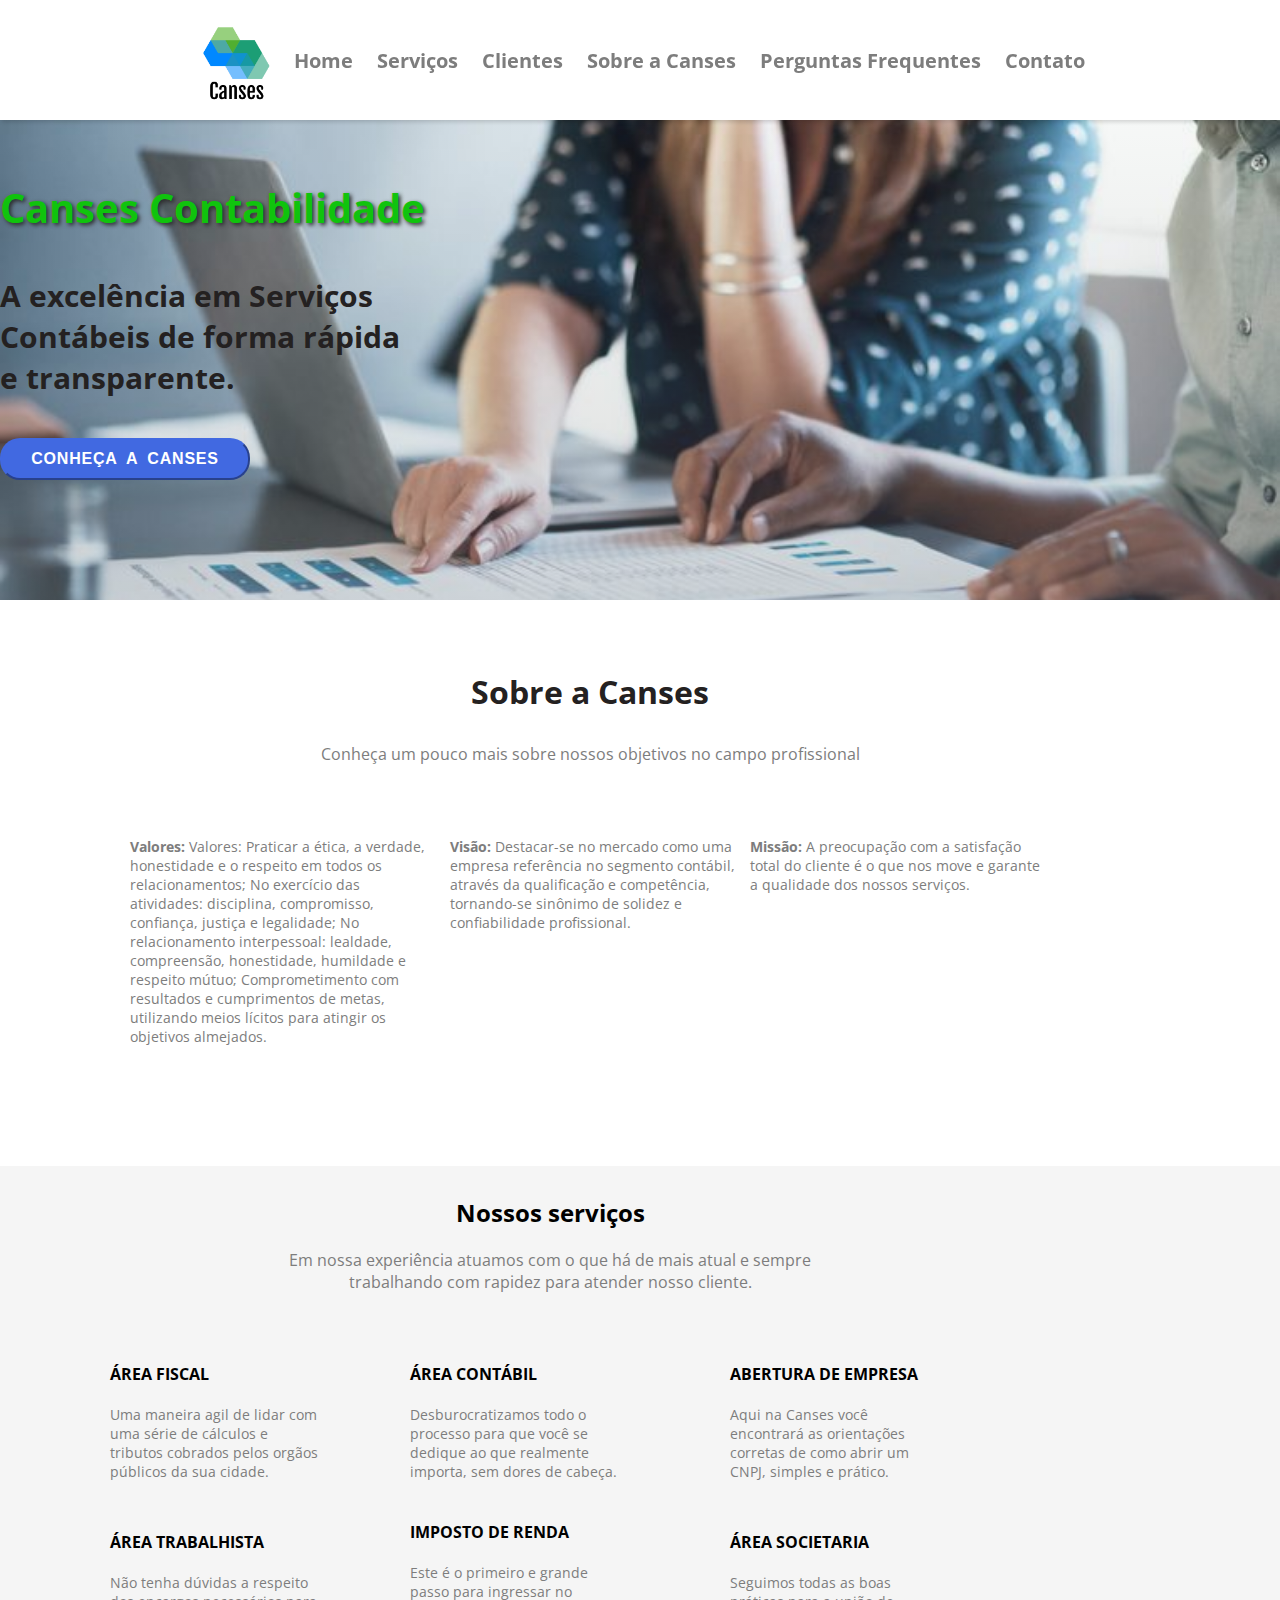
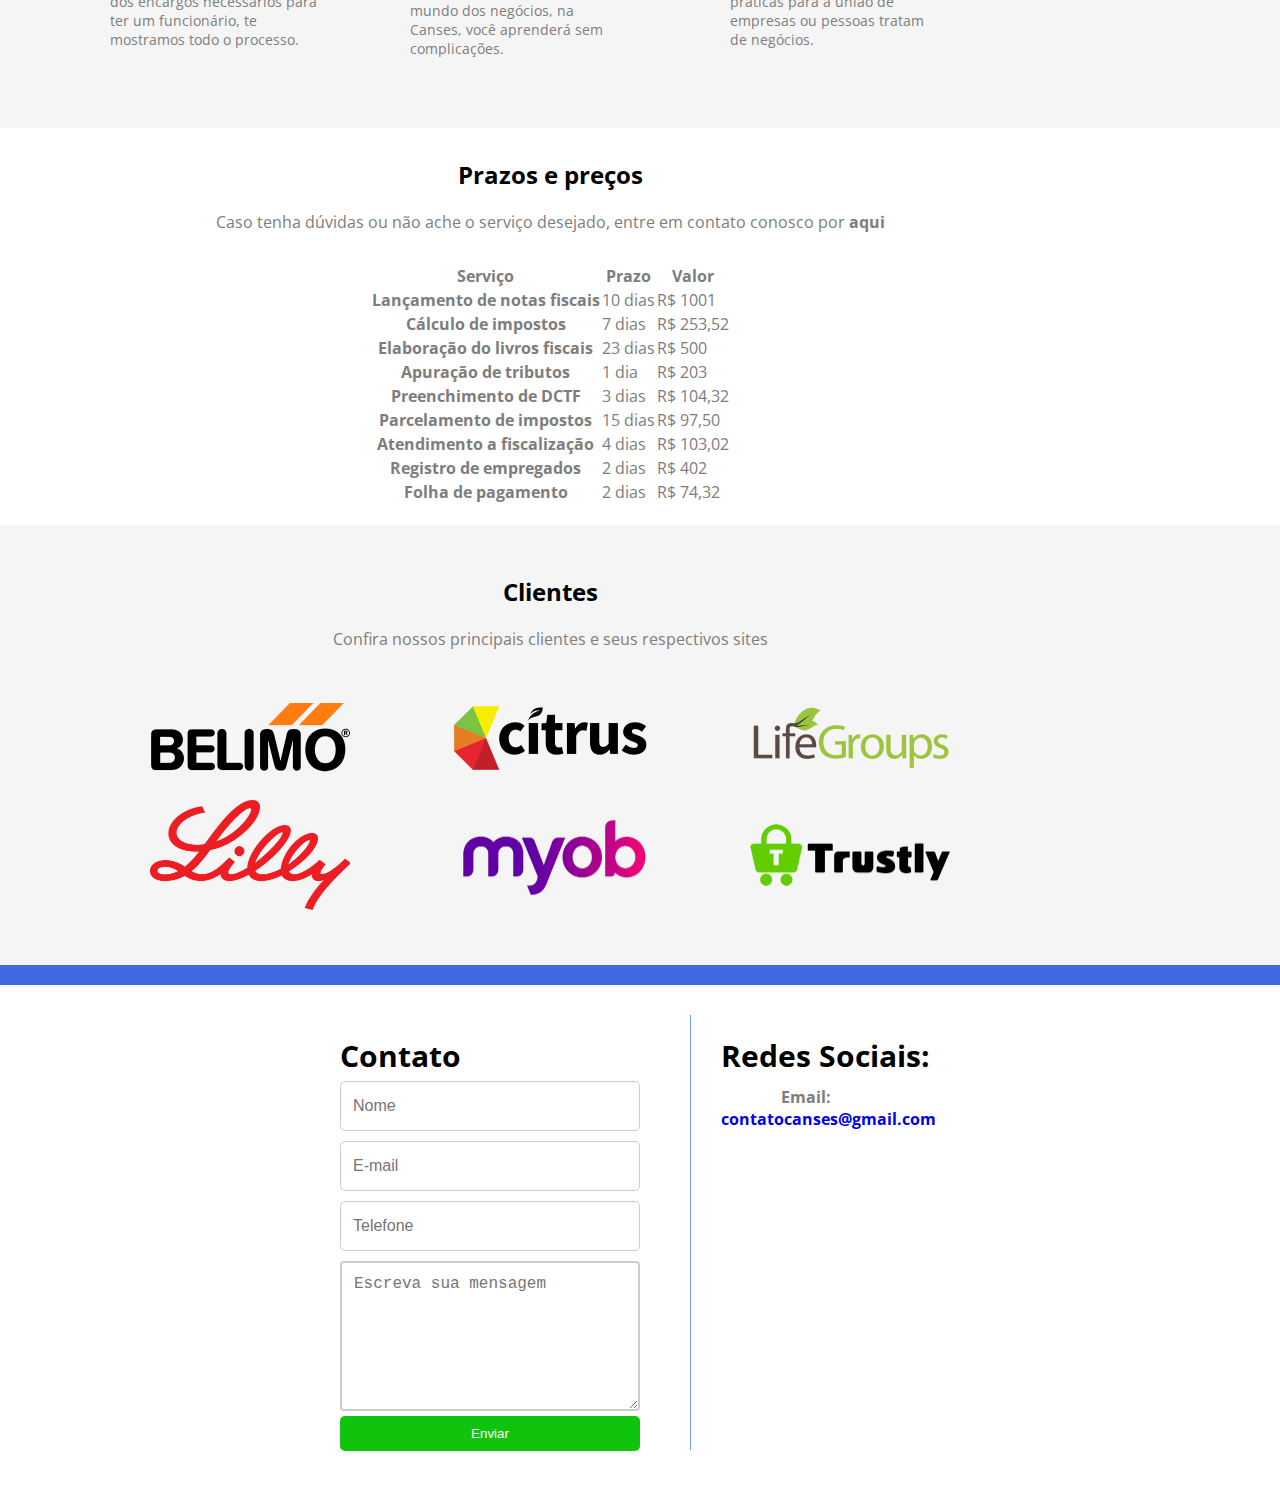
==== commit 69c7f668: "Arrumação de erros de caligrafia" ====
--- a/index.html
+++ b/index.html
@@ -118,7 +118,7 @@
                         <i class="fa-solid fa-scale-balanced"></i>
                         <div class="texto">
                             <strong>IMPOSTO DE RENDA</strong>
-                            <p>Este é o primeiro e grande passo para ingressar no mundo dos negócios, na Cansas, você aprenderá sem complicações.</p>                        
+                            <p>Este é o primeiro e grande passo para ingressar no mundo dos negócios, na Canses, você aprenderá sem complicações.</p>                        
                         </div>
                     </div>
                     <div class="area">
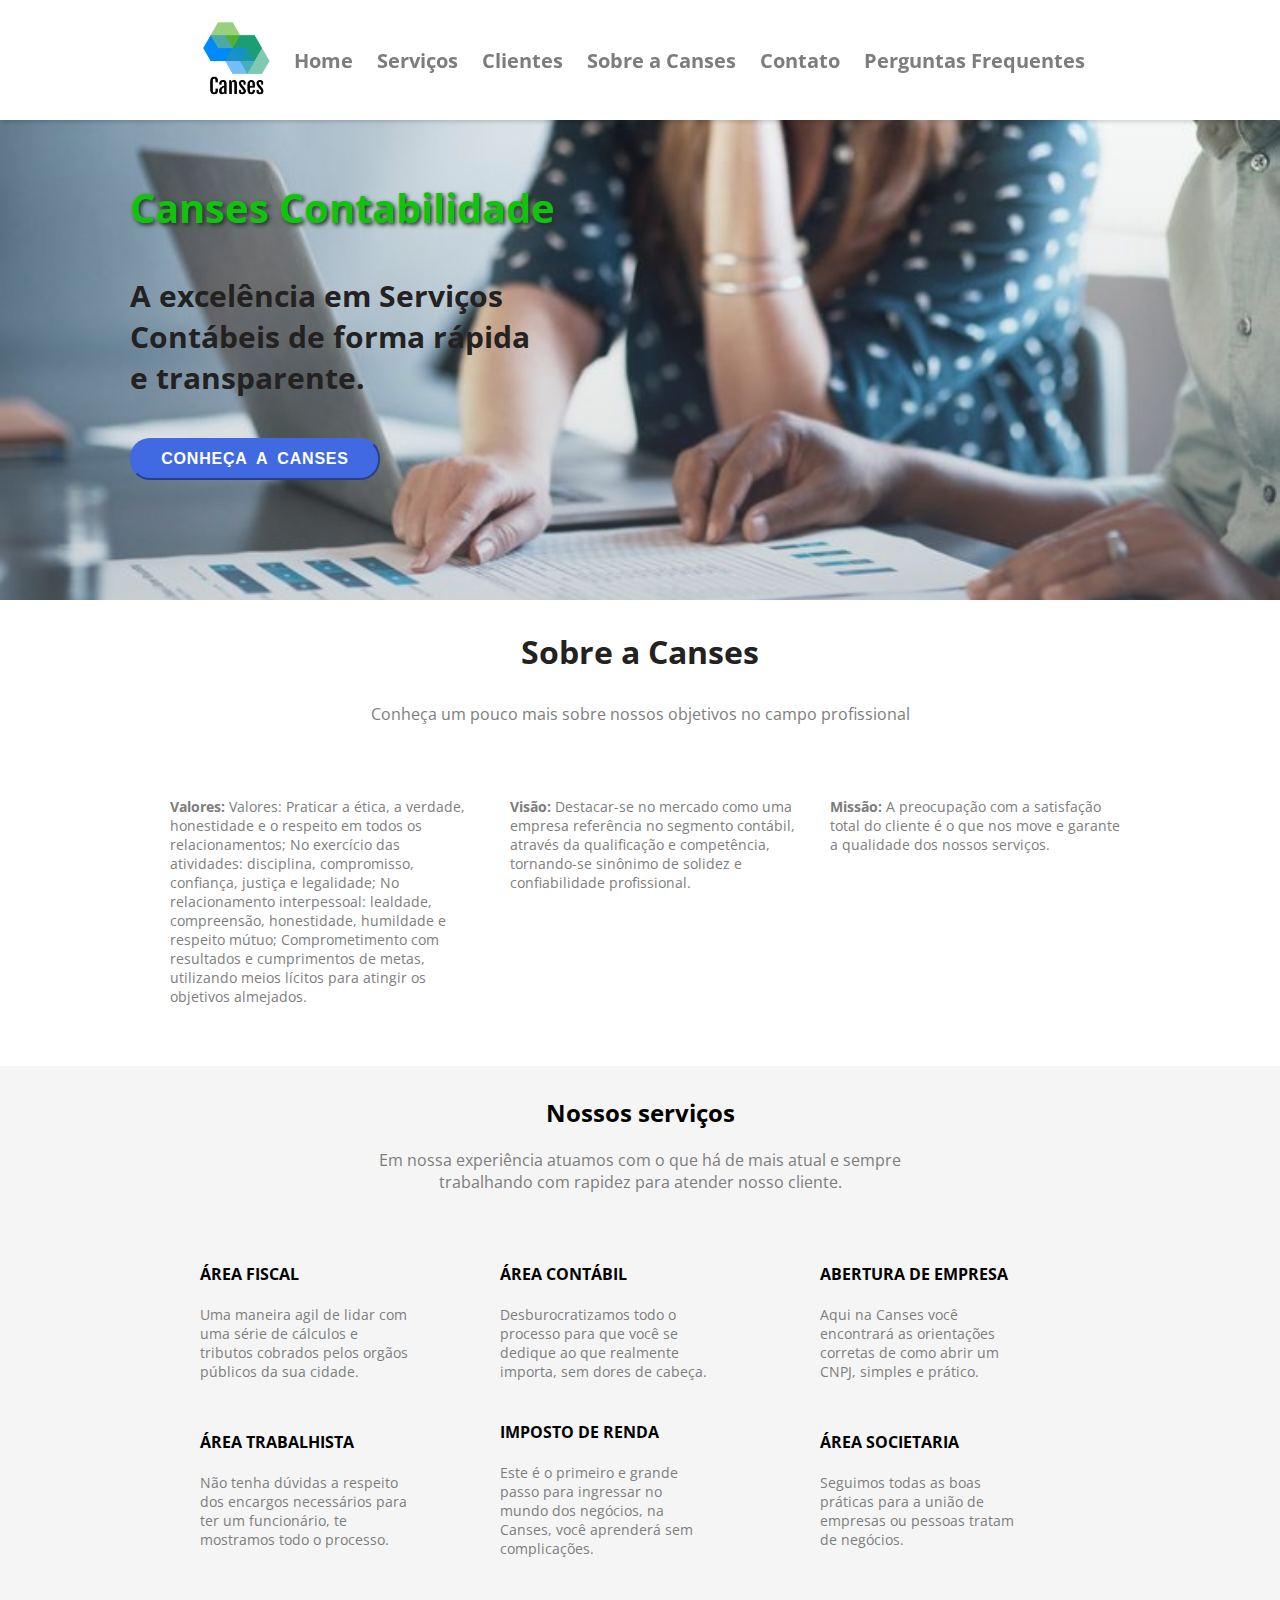
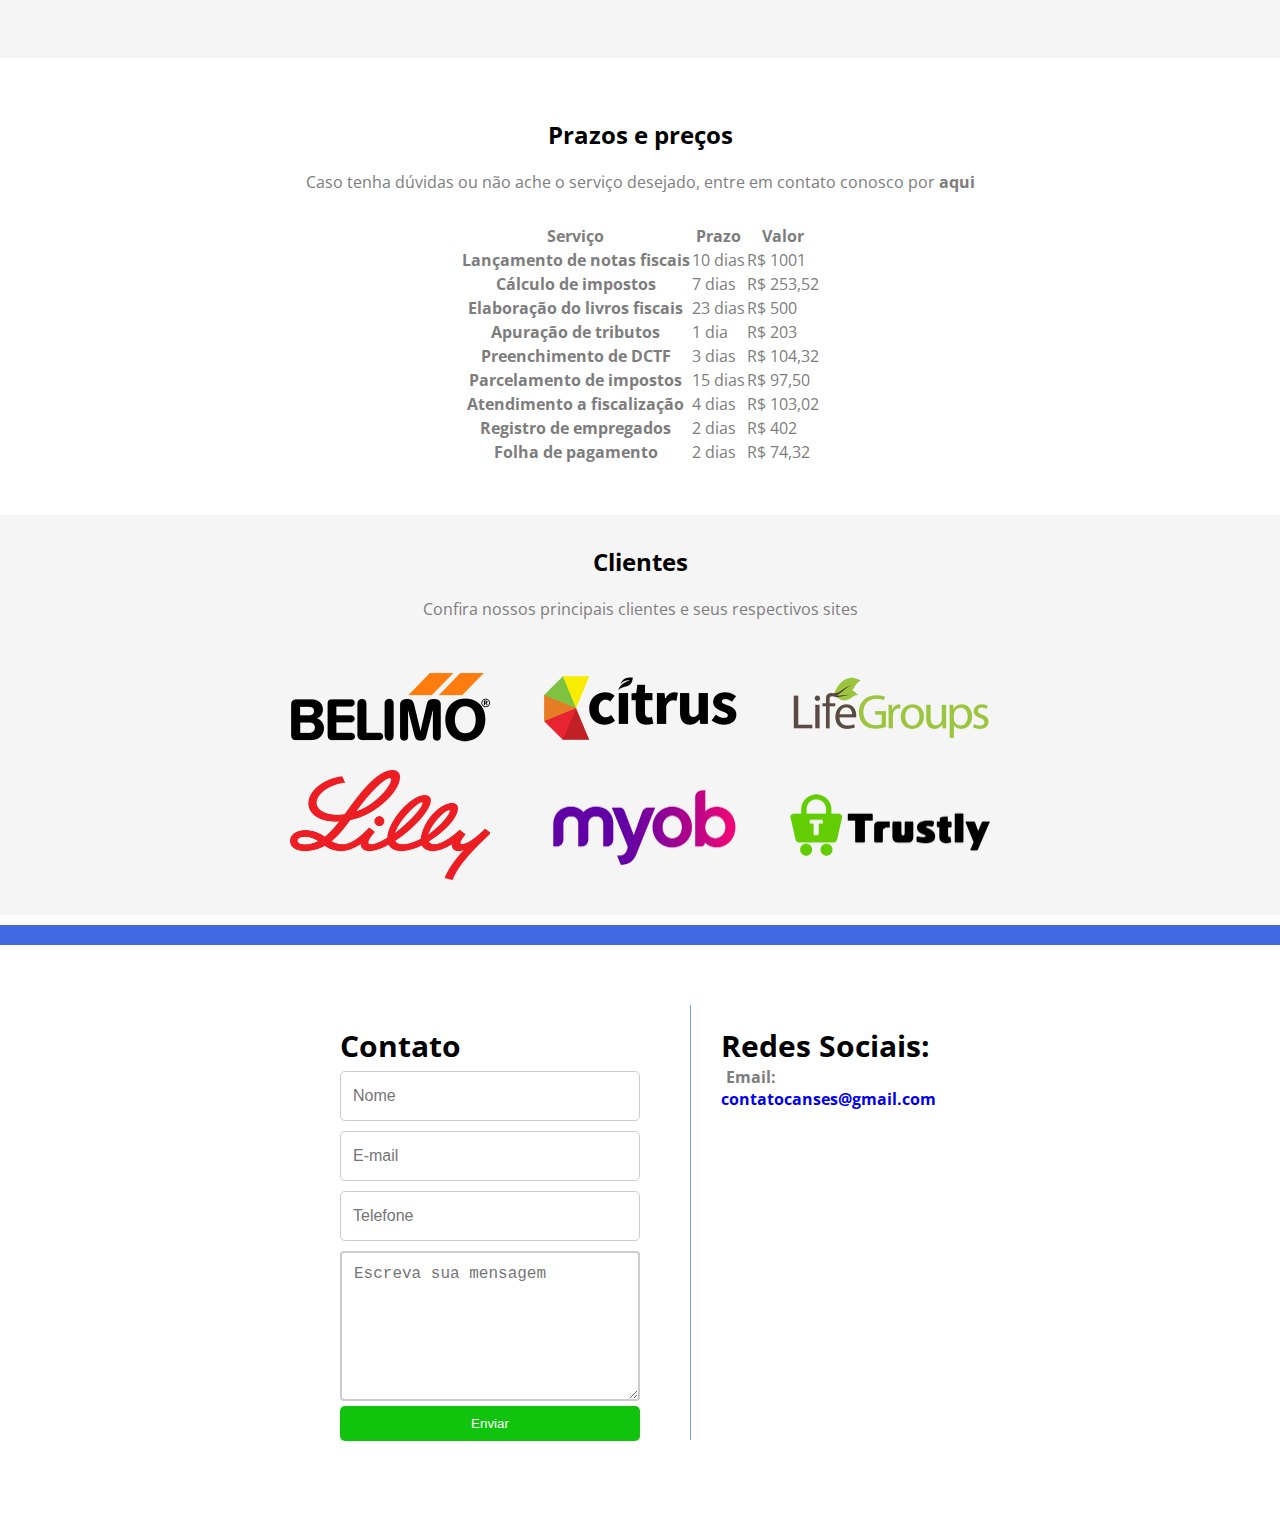
==== commit b95259c4: "Alterações na responsividade" ====
--- a/index.html
+++ b/index.html
@@ -27,9 +27,9 @@
                 <a href="index.html">Home</a>
                 <a href="#servicos">Serviços</a>                                
                 <a href="#clientes">Clientes</a>                
-                <a href="HTML/sobre.html">Sobre a Canses</a>
+                <a href="HTML/sobre.html">Sobre a Canses</a>                
+                <a href="#rodape">Contato</a>
                 <a href="HTML/perguntas.html">Perguntas Frequentes</a>
-                <a href="#rodape">Contato</a>
             </nav>
         </div>      
     </header>
@@ -45,11 +45,13 @@
             </div>
         </section>
         <!-- Seção Objetivos -->
-        <section class="sobreObjetivos" id = "sobre">
-            <div class="container">
-                <h2>Sobre a Canses</h2> 
-                <p>Conheça um pouco mais sobre nossos objetivos no campo profissional</p>           
-                <div class="objetivos"> 
+        <section class="secao-sobre" id = "sobre">
+            <div class="container">
+                <div class="container-sobre-descricao">
+                    <h2>Sobre a Canses</h2> 
+                    <p>Conheça um pouco mais sobre nossos objetivos no campo profissional</p>
+                </div>           
+                <div class="container-valores-visao-missao"> 
                     <div class="valores">
                         <img src="imgs/valores.PNG" alt="">
                         <p> 
@@ -79,13 +81,13 @@
             </div>
         </section>
         <!-- Seção serviços -->
-        <section class="servicos" id="servicos">
-            <div class="container">
-                <div class="servicos_titulo">
+        <section class="secao-servicos" id="servicos">
+            <div class="container">
+                <div class="container-servicos-descricao">
                     <h2>Nossos serviços</h2>
                     <p>Em nossa experiência atuamos com o que há de mais atual e sempre trabalhando com rapidez para atender nosso cliente.</p>
                 </div>
-                <div class="servicos_conteudo">
+                <div class="container-servicos-conteudo">
                     <div class="area">
                         <i class="fa-solid fa-file-invoice"></i>
                         <div class="texto">
@@ -132,9 +134,9 @@
             </div>
         </section>
         <!-- Orçamento (bootstrap) -->
-        <section class="orcamentos">
-            <div class="container">
-                <div class="descricao">
+        <section class="secao-orcamentos">
+            <div class="container">
+                <div class="container-orcamentos-descricao">
                     <h2>Prazos e preços</h2>
                     <p>Caso tenha dúvidas ou não ache o serviço desejado, entre em contato conosco por <a href="#rodape">aqui</a></p>
                 </div>
@@ -196,13 +198,13 @@
                   </table>
             </div>
         </section>
-        <section class="clientes" id="clientes">
-            <div class="container">
-                <div class="descricao">
+        <section class="secao-clientes" id="clientes">
+            <div class="container">
+                <div class="container-clientes-descricao">
                     <h2 class="titulo">Clientes</h2>
                     <p>Confira nossos principais clientes e seus respectivos sites</p>
                 </div>
-                <div class="clientes_conteudo">
+                <div class="container-clientes-conteudo">
                     <a href="http://www.belimo.com" target="_blank" rel="noopener noreferrer"><img src="imgs/Belimo.png" alt="logo Belimo"></a> 
                     <a href="http://citrus.cx" target="_blank" rel="noopener noreferrer"><img src="imgs/Citrus.png" alt="logo Citrus"></a>
                     <a href="http://www.life.church/lifegroups" target="_blank" rel="noopener noreferrer"><img src="imgs/LifeGroups.png" alt="logo Life groups"></a>                   
@@ -233,8 +235,10 @@
                     <a href="http://instagram.com" target="_blank" rel="noopener noreferrer" id="instagram"><i class="fa-brands fa-instagram-square"></i></a>
                 </div>
                 <div class="contatoEmail">
-                    <i class="fa-regular fa-envelope" id="icone"></i>
-                    <p id="titulo_email">Email:</p>
+                    <div class="container-titulo-email">
+                        <i class="fa-regular fa-envelope" id="icone"></i>
+                        <p id="titulo_email">Email:</p>
+                    </div>
                     <p id="email"> <a href="mailto:contatocanses@gmail.com">contatocanses@gmail.com</a></p>
                 </div>
             </div>
--- a/CSS/main.css
+++ b/CSS/main.css
@@ -16,6 +16,8 @@
 {
     width: 100%;
     max-width: 1100px;
+    padding: 30px 40px;
+    margin: auto;
 }
 
 body
@@ -40,6 +42,10 @@
     display: flex;
     align-items: center;
     justify-content: center;
+    max-height: 150;
+    max-width: 992px;
+    margin: 0;
+    padding: 0;
 }
 
 header .container nav a
@@ -47,16 +53,20 @@
     text-decoration: none;
     color: var(--cinza);
     font-weight: bold;
-    margin-right: 20px;
-    font-size: 20px;    
+    font-size: 20px; 
+    text-align: center; 
+
+    margin-right: 20px;      
 }
 header figure
 {
-    height: 90px;
+    height: 100px;
+    margin: 0;
 }
 #logo
 {
     height: 100px;
+    margin: 0 0;
 }
 
 /* ----Rodapé---- */
@@ -65,7 +75,8 @@
 {
     display: flex;
     justify-content: center;
-    border-top: 20px solid var(--azul);    
+    border-top: 20px solid var(--azul);
+    margin-top: 10px;  
 }
 
 footer .container
@@ -102,11 +113,12 @@
     width: 100%;
     height: 150px;
     padding: 12px 20px;
+    
     box-sizing: border-box;
     border: 2px solid #ccc;
     border-radius: 4px;
     background-color: white;
-    /* resize: none; */
+
     outline: none
 }
 .contatoMensagem textarea
@@ -192,14 +204,21 @@
 
 .contatoEmail
 {
-    display: grid;
+    display: flex;
+    justify-content: center;  
+    flex-direction: column;
+}
+.container-titulo-email
+{
+    display: flex;
     align-items: center;
-    grid-template-columns: 60px 0px;   
-}
+}
+
 #titulo_email
 {
-    margin-top: 10px;
-}
+   margin: 0 5px;
+}
+
 .contatoEmail p
 {
     font-weight: bold;
--- a/CSS/index.css
+++ b/CSS/index.css
@@ -20,8 +20,9 @@
 {
     display: flex;
     flex-direction: column;   
-    padding: 180px 0;    
-}
+    padding-top: 180px;    
+}
+
 .banner h1
 {
     font-size: 40px;
@@ -46,6 +47,7 @@
     border-color: var(--azul);
     cursor: pointer;
     color: white;
+
     text-transform: uppercase;
     font-weight: bold;
     font-size: 16px;
@@ -60,15 +62,16 @@
 
 /* -----Seção sobre----- */
 
-.sobreObjetivos .container
-{
-    display: flex;
-    flex-direction: column;
-    justify-content: center;
-    align-items: center;
-    padding: 70px 20px 70px 100px; 
-}
-.sobreObjetivos h2
+.secao-sobre .container
+{
+    display: flex;
+    flex-direction: column;
+    justify-content: center;
+    align-items: center;
+    padding: 30px;
+}
+
+.container-sobre-descricao h2
 {
     display: flex;
     justify-content: center;
@@ -78,49 +81,49 @@
     margin-bottom: 30px;
 }
 
-.sobreObjetivos p
+.container-sobre-descricao p
 {
     color: var(--cinza);
     margin-bottom: 20px;
-}
-
-.sobreObjetivos img
+    text-align: center;
+}
+
+.secao-sobre img
 {
     max-height: 200px;
     width: 150px;    
 }
 
-.objetivos
+.container-valores-visao-missao
 {
     display: flex;
     justify-content: center;
     padding: 30px;
 }
 
-.objetivos img
+.container-valores-visao-missao img
 {
     margin-left: 50px;
 }
 
- .objetivos p
+ .container-valores-visao-missao p
 {
     font-size: 14px;
     color: var(--cinza);
     width: 300px;
 }
-
-.valores
-{
-    margin-right: 20px;
+.valores, .visao
+{
+    padding: 0 20px;
 }
 
 /*----Seção serviços---- */
 
-.servicos
+.secao-servicos
 {
     background-color: whitesmoke;
 }
-.servicos .container
+.secao-servicos .container
 {
     display: flex;
     flex-direction: column;
@@ -128,7 +131,8 @@
     align-items: center;
     padding-top: 30px;
 }
-.servicos .servicos_titulo
+
+.container-servicos-descricao
 {
     display: flex;
     flex-direction: column;
@@ -138,12 +142,13 @@
     max-width: 600px;
     text-align: center;
 }
-.servicos_titulo p
+
+.container-servicos-descricao p
 {
     margin-top: 20px;
     color: var(--cinza);
 }
-.servicos_conteudo
+.container-servicos-conteudo
 {
     display: grid;
     grid-template-columns: 300px 320px 300px;
@@ -152,24 +157,24 @@
     padding: 50px;
 }
 
-.servicos_conteudo .area
+.container-servicos-conteudo .area
 {
     display: flex;
     align-items: center;    
 }
-.servicos_conteudo .texto
+.container-servicos-conteudo .texto
 {
     display: flex;
     flex-direction: column;
     padding: 20px;
     max-width: 250px;
 }
-.servicos_conteudo i
+.container-servicos-conteudo i
 {
     font-size: 50px;
     color: var(--azul);
 }
-.servicos_conteudo .texto p
+.container-servicos-conteudo .texto p
 {
     font-size: 14px;
     margin-top: 20px;
@@ -178,7 +183,7 @@
 
 /*----Orçamentos----*/
 
-.orcamentos .container 
+.secao-orcamentos .container 
 {
     display:flex;
     align-items: center;
@@ -186,61 +191,61 @@
     margin-bottom: 20px;
     max-width: 1100px;
 }
-.orcamentos .descricao
+.container-orcamentos-descricao
 {
     text-align: center; 
     margin: 30px 0;    
 }
-.orcamentos .descricao p
+.container-orcamentos-descricao p
 {
     margin-top: 20px;
     color: var(--cinza);
 }
-.orcamentos .descricao a
+.container-orcamentos-descricao a
 {
     text-decoration: none;
     color: var(--cinza);
     font-weight: bold;
 }
-.orcamentos table
+.secao-orcamentos table
 {
     color: var(--cinza);
 }
 
 /* ---Clientes---- */
 
-.clientes
+.secao-clientes
 {
     background-color: whitesmoke;
 }
 
-.clientes .container
-{
-    display: flex;
-    flex-direction: column;
-    align-items: center;
-    padding: 50px;
-}
-.clientes .descricao
+.secao-clientes .container
+{
+    display: flex;
+    flex-direction: column;
+    align-items: center;
+}
+
+.container-clientes-descricao
 {
     text-align: center;
 }
-.clientes .descricao p
+.container-clientes-descricao p
 {
     color: var(--cinza);
     margin: 20px 0 30px 0;
 }
 
-.clientes_conteudo
+.container-clientes-conteudo
 {
     display: grid;
-    grid-template-columns: 300px 300px 200px;
+    grid-template-columns: 1fr 1fr 1fr;
     grid-template-rows: 120px;
-    justify-content: center;
-    align-items: center;
-    max-width: 1000px; 
-}
-.clientes_conteudo a img
+    grid-column-gap: 50px;
+    justify-content: center;
+    align-items: center;
+}
+.container-clientes-conteudo a img
 {
     max-width: 200px;
 }
--- a/CSS/responsive.css
+++ b/CSS/responsive.css
@@ -1,48 +1,31 @@
-@media screen and (max-width:900px)
+
+/* Responsividade para telas de no minímo 700px (tablets) */
+
+@media screen and (max-width:930px)
 {
-    header .container
-    {
-    display: flex;
-    flex-direction: column;
-    padding-bottom: 20px;
+
+    header nav{
+        display: grid;
+        grid-template-columns: 1fr 1fr 1fr;
+        justify-content: center;
+        align-items: center;
+        padding: 10px;
     }
 
-    .objetivos, .equipe_descricao
-    {
-        display: flex;
-        flex-direction: column;
-        align-items: center;   
-    } 
-    .servicos_conteudo
-    {
-        grid-template-columns: 320px 310px;
-    }
-    .clientes_conteudo
-    {
-        grid-template-columns: 250px 200px;
+    header nav a{
+        padding: 10px 0;
     }
 
-    .equipe h2
+    /* Seção objetivos (index.html) e Seção equipe (sobre.html) */
+    .container-valores-visao-missao, .container-equipe-descricao
     {
-        text-align: center;
+        flex-direction: column; 
+    } 
+
+    /* Seção serviços, Seção clientes (index.html) e Seção equipe (sobre.html) */
+    .container-servicos-conteudo, .container-clientes-conteudo,.container-equipe-perfil
+    {
+        grid-template-columns: 1fr 1fr;
     }
 
-    .equipe_perfil
-    {
-        display: grid;
-        grid-template-columns: 250px 200px;
-    }
-    .perguntas_descricao
-    {
-        padding-top: 100px;
-    }    
-
 }
-
-@media screen and (min-width:1000px)
-{
-    /* .descricao
-    {
-        width: 50%;
-    } */
-}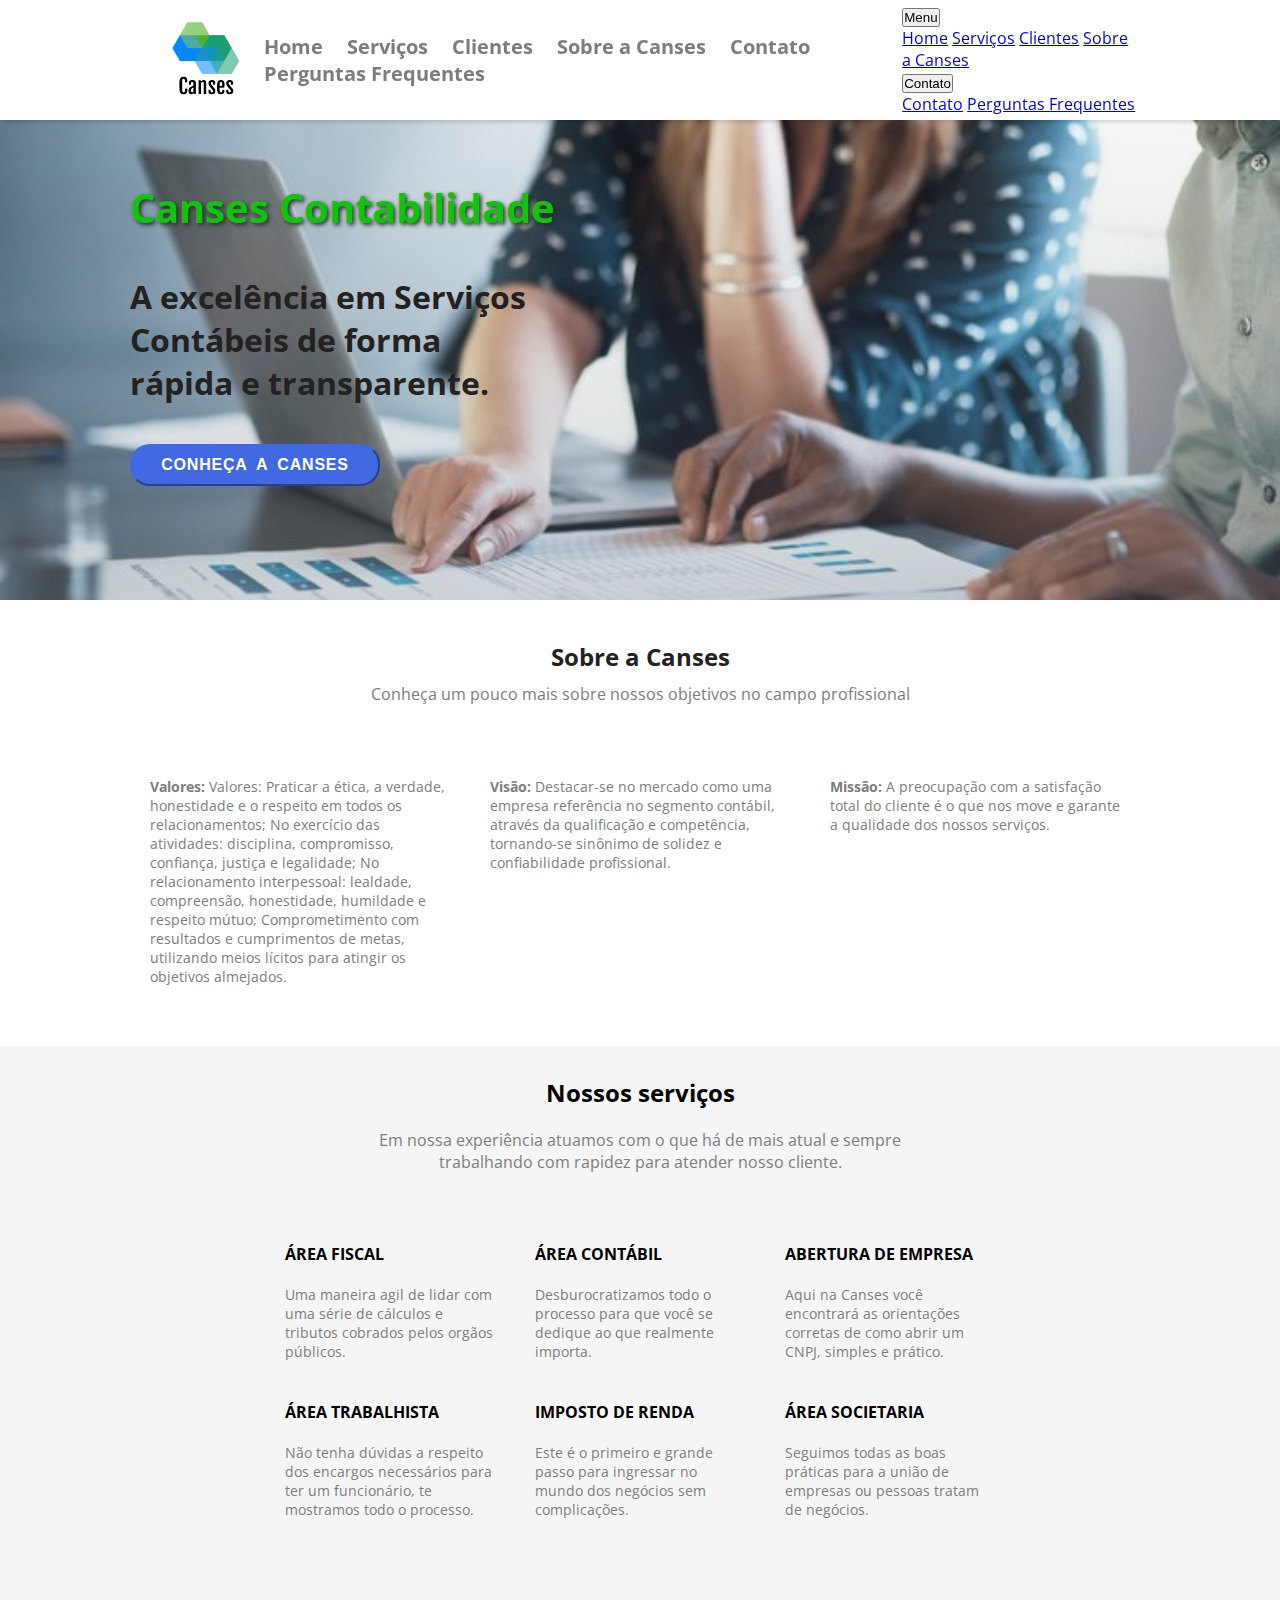
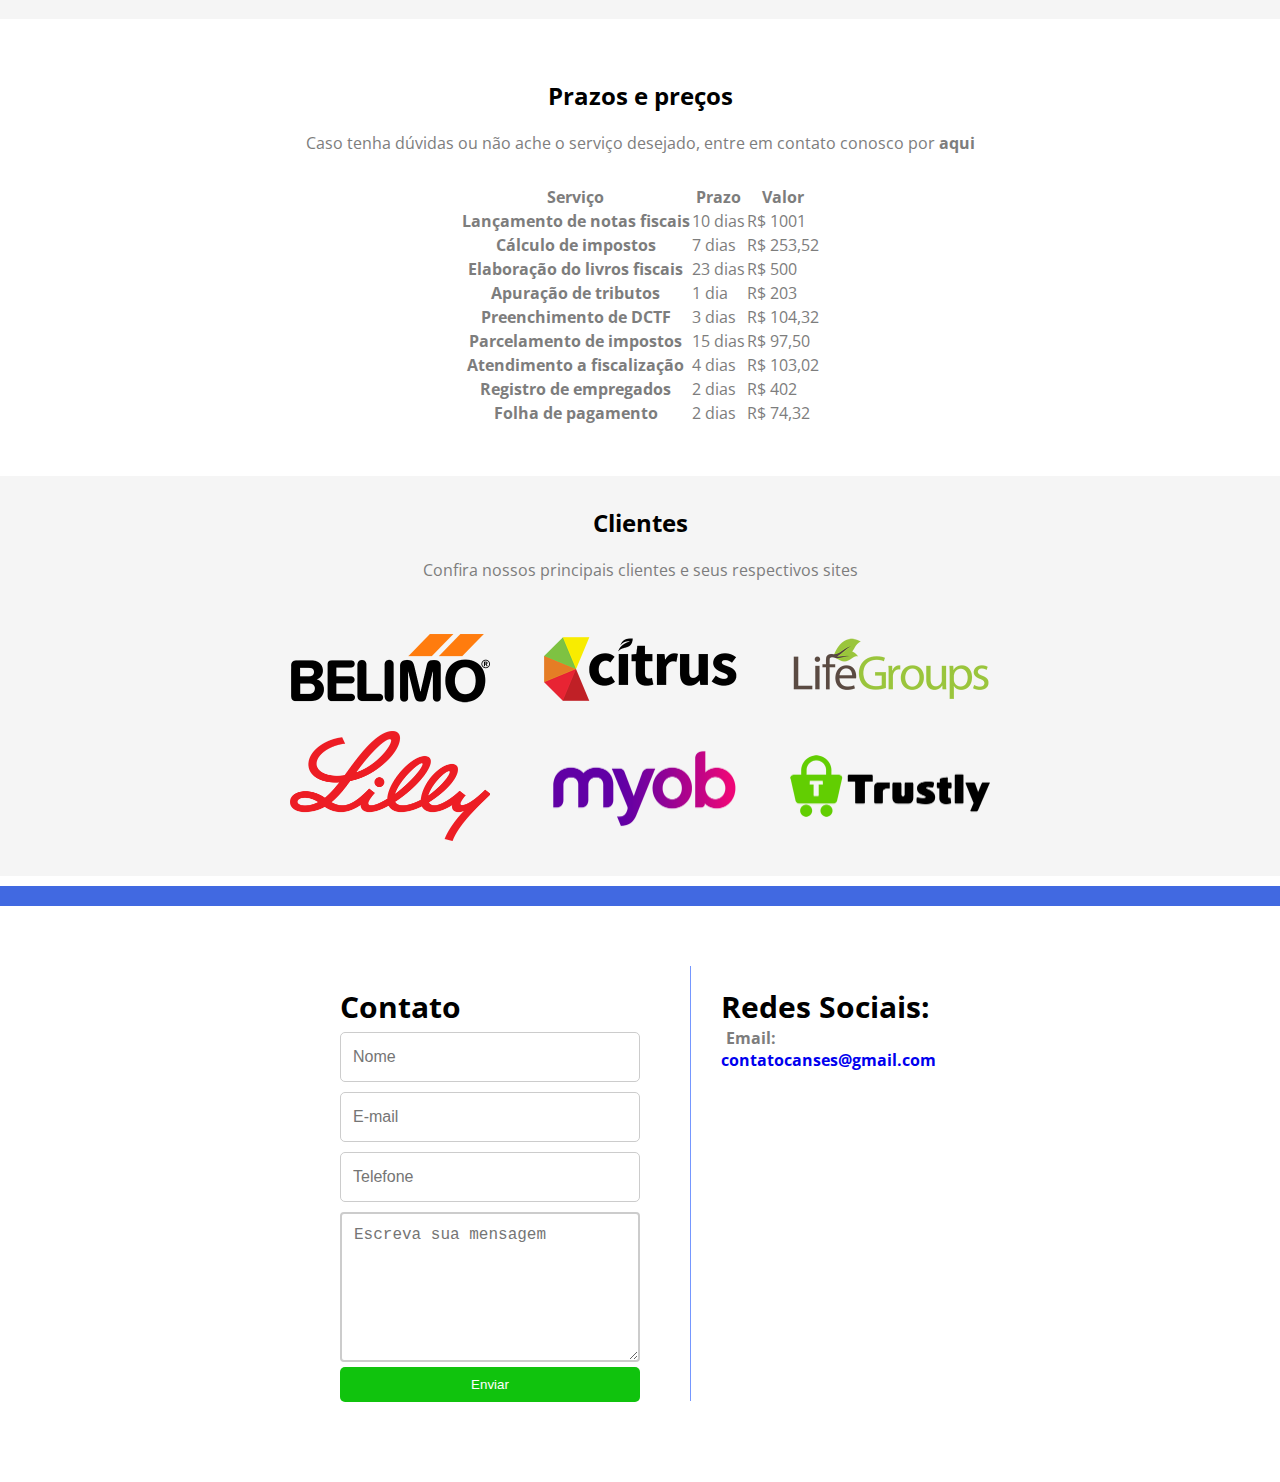
==== commit 258f8f3b: "Alteração na fonte" ====
--- a/index.html
+++ b/index.html
@@ -31,7 +31,30 @@
                 <a href="#rodape">Contato</a>
                 <a href="HTML/perguntas.html">Perguntas Frequentes</a>
             </nav>
-        </div>      
+            <div class="menu-container">
+                <div class="dropdown">
+                    <button class="btn btn-primary dropdown-toggle" type="button" id="dropdownMenuButton" data-toggle="dropdown" aria-haspopup="true" aria-expanded="false">
+                        Menu
+                    </button>
+                    <div class="dropdown-menu" aria-labelledby="dropdownMenuButton">
+                        <a class="dropdown-item" href="index.html">Home</a>
+                        <a class="dropdown-item" href="#servicos">Serviços</a>
+                        <a class="dropdown-item" href="#clientes">Clientes</a>
+                        <a class="dropdown-item" href="HTML/sobre.html">Sobre a Canses</a>
+                    </div>
+                </div>
+                <div class="dropdown">
+                    <button class="btn btn-success dropdown-toggle" type="button" id="dropdownMenuButton" data-toggle="dropdown" aria-haspopup="true" aria-expanded="false">
+                        Contato
+                    </button>
+                    <div class="dropdown-menu" aria-labelledby="dropdownMenuButton">
+                        <a class="dropdown-item" href="#rodape">Contato</a>
+                        <a class="dropdown-item" href="HTML/perguntas.html">Perguntas Frequentes</a>
+                    </div>
+                </div>
+            </div>
+        </div>
+        
     </header>
     <main>
         <!-- Banner -->
@@ -92,14 +115,14 @@
                         <i class="fa-solid fa-file-invoice"></i>
                         <div class="texto">
                             <strong>ÁREA FISCAL</strong>
-                            <p>Uma maneira agil de lidar com uma série de cálculos e tributos cobrados pelos orgãos públicos da sua cidade.</p>
+                            <p>Uma maneira agil de lidar com uma série de cálculos e tributos cobrados pelos orgãos públicos.</p>
                         </div>
                     </div>
                     <div class="area">
                         <i class="fa-solid fa-laptop-file"></i>
                         <div class="texto">
                             <strong> ÁREA CONTÁBIL </strong>
-                            <p>Desburocratizamos todo o processo para que você se dedique ao que realmente importa, sem dores de cabeça.</p>
+                            <p>Desburocratizamos todo o processo para que você se dedique ao que realmente importa.</p>
                         </div>
                     </div>
                     <div class="area">
@@ -120,7 +143,7 @@
                         <i class="fa-solid fa-scale-balanced"></i>
                         <div class="texto">
                             <strong>IMPOSTO DE RENDA</strong>
-                            <p>Este é o primeiro e grande passo para ingressar no mundo dos negócios, na Canses, você aprenderá sem complicações.</p>                        
+                            <p>Este é o primeiro e grande passo para ingressar no mundo dos negócios sem complicações.</p>                        
                         </div>
                     </div>
                     <div class="area">
--- a/CSS/index.css
+++ b/CSS/index.css
@@ -25,7 +25,7 @@
 
 .banner h1
 {
-    font-size: 40px;
+    font-size: clamp(1.2em, 1.5em + 2vw, 2.5em);
     color: var(--verde);
     font-weight: bold;
     text-shadow: 0.05em 0.05em 0.1em rgb(43, 42, 42);
@@ -34,14 +34,15 @@
 {
     padding: 40px 0;
     font-weight: bold;
-    font-size: 30px;
-    width: 400px;
+    font-size: clamp(1em, 1em + 1.5vw, 2em);
+    max-width: 400px;
     color: var(--preto);
 }
 .banner button
 {
     border-radius: 20px;
-    width: 250px;
+    width: 100%;
+    max-width: 250px;
     padding: 10px;
     background-color: var(--azul);
     border-color: var(--azul);
@@ -50,7 +51,7 @@
 
     text-transform: uppercase;
     font-weight: bold;
-    font-size: 16px;
+    font-size: clamp(1em, 0.5em + 0.5vw, 1.5em);;
     word-spacing: 4.3px;
     letter-spacing: .8px;
 }
@@ -71,20 +72,21 @@
     padding: 30px;
 }
 
-.container-sobre-descricao h2
-{
-    display: flex;
-    justify-content: center;
-    margin-bottom: 10px;
-    font-size: 32px;
+.container-sobre-descricao 
+{
+    display: flex;
+    flex-direction: column;
+    justify-content: center;
+    align-items: center;
+    margin: 10px 0;
+    /* font-size: clamp(1em, 1.5em + 1.5vw, 2em); */
     color: var(--preto);
-    margin-bottom: 30px;
 }
 
 .container-sobre-descricao p
 {
     color: var(--cinza);
-    margin-bottom: 20px;
+    margin: 10px 0;
     text-align: center;
 }
 
@@ -108,11 +110,11 @@
 
  .container-valores-visao-missao p
 {
-    font-size: 14px;
+    font-size: clamp(0.8em, 0.5em + 0.5vw, 1em);
     color: var(--cinza);
     width: 300px;
 }
-.valores, .visao
+.valores, .visao, .missao
 {
     padding: 0 20px;
 }
@@ -151,7 +153,7 @@
 .container-servicos-conteudo
 {
     display: grid;
-    grid-template-columns: 300px 320px 300px;
+    grid-template-columns: 1fr 1fr 1fr;
     align-items: center;
     justify-content: center;
     padding: 50px;
@@ -176,7 +178,7 @@
 }
 .container-servicos-conteudo .texto p
 {
-    font-size: 14px;
+    font-size: clamp(0.8em, 0.5em + 0.5vw, 1em);
     margin-top: 20px;
     color:var(--cinza)
 }
--- a/CSS/responsive.css
+++ b/CSS/responsive.css
@@ -1,17 +1,21 @@
 
-/* Responsividade para telas de no minímo 700px (tablets) */
+/* Responsividade */
 
 @media screen and (max-width:930px)
 {
 
     header nav{
-        display: grid;
-        grid-template-columns: 1fr 1fr 1fr;
-        justify-content: center;
-        align-items: center;
-        padding: 10px;
+        display: none;
     }
-
+    header .container
+    {
+        justify-content: space-between;
+    }
+    .dropdown
+    {
+        display: inline-block;
+    }
+    
     header nav a{
         padding: 10px 0;
     }
@@ -28,4 +32,43 @@
         grid-template-columns: 1fr 1fr;
     }
 
+    footer .container
+    {
+        flex-direction: column;
+        align-items: center;
+    }
+
+    footer .contatoMensagem
+    {
+        padding: 0 50px;
+    }
+
+    footer .contatoRedesSociais
+    {
+        border-left: none;
+        border-top: 1px solid #7597ff;
+        margin-top: 30px;
+        padding-top: 20px;
+    }
+
 }
+
+@media screen and (max-width:650px)
+{
+    
+    .container
+    {
+        padding: 20px;
+    }
+
+    /* Seção serviços, Seção clientes (index.html) e Seção equipe (sobre.html) */
+    .container-servicos-conteudo, .container-clientes-conteudo,.container-equipe-perfil
+    {
+        grid-template-columns: 1fr;
+    }
+    .container-clientes-conteudo 
+    {
+        grid-row-gap: 20px;
+    }
+}
+
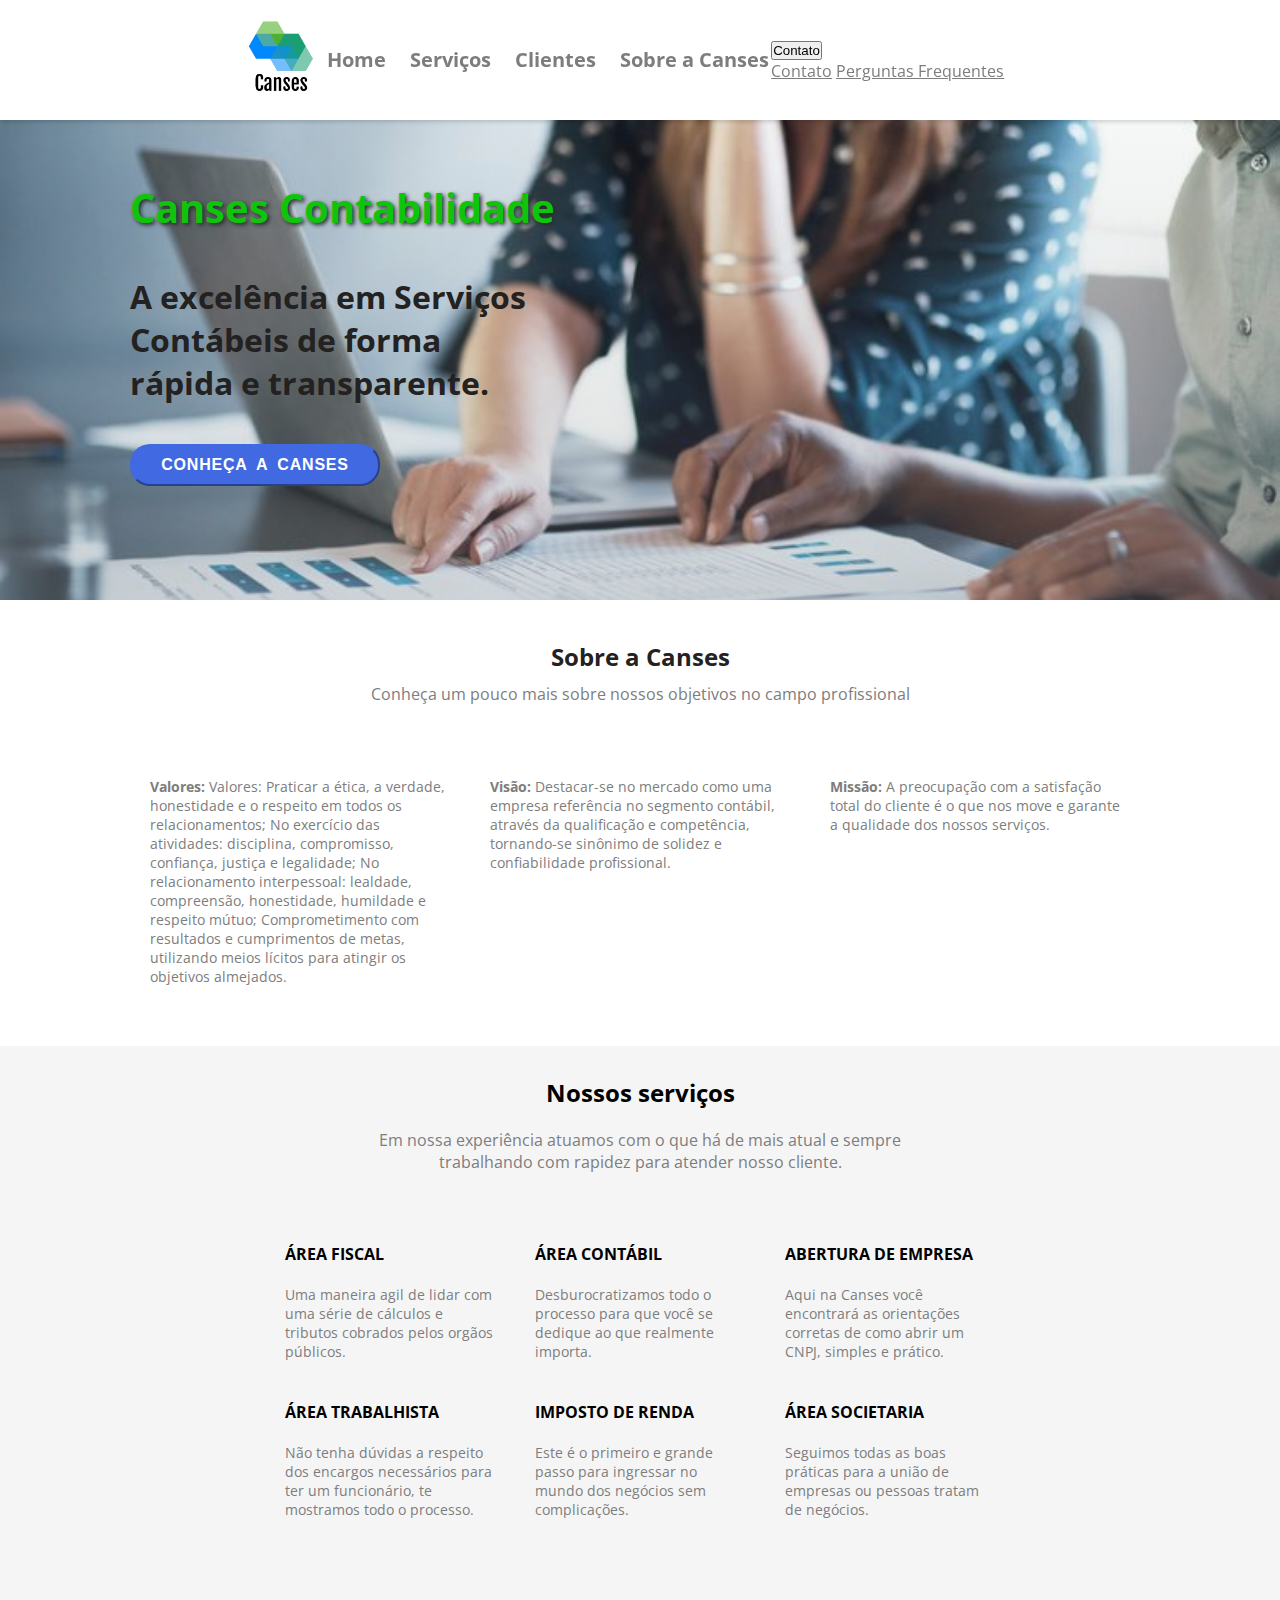
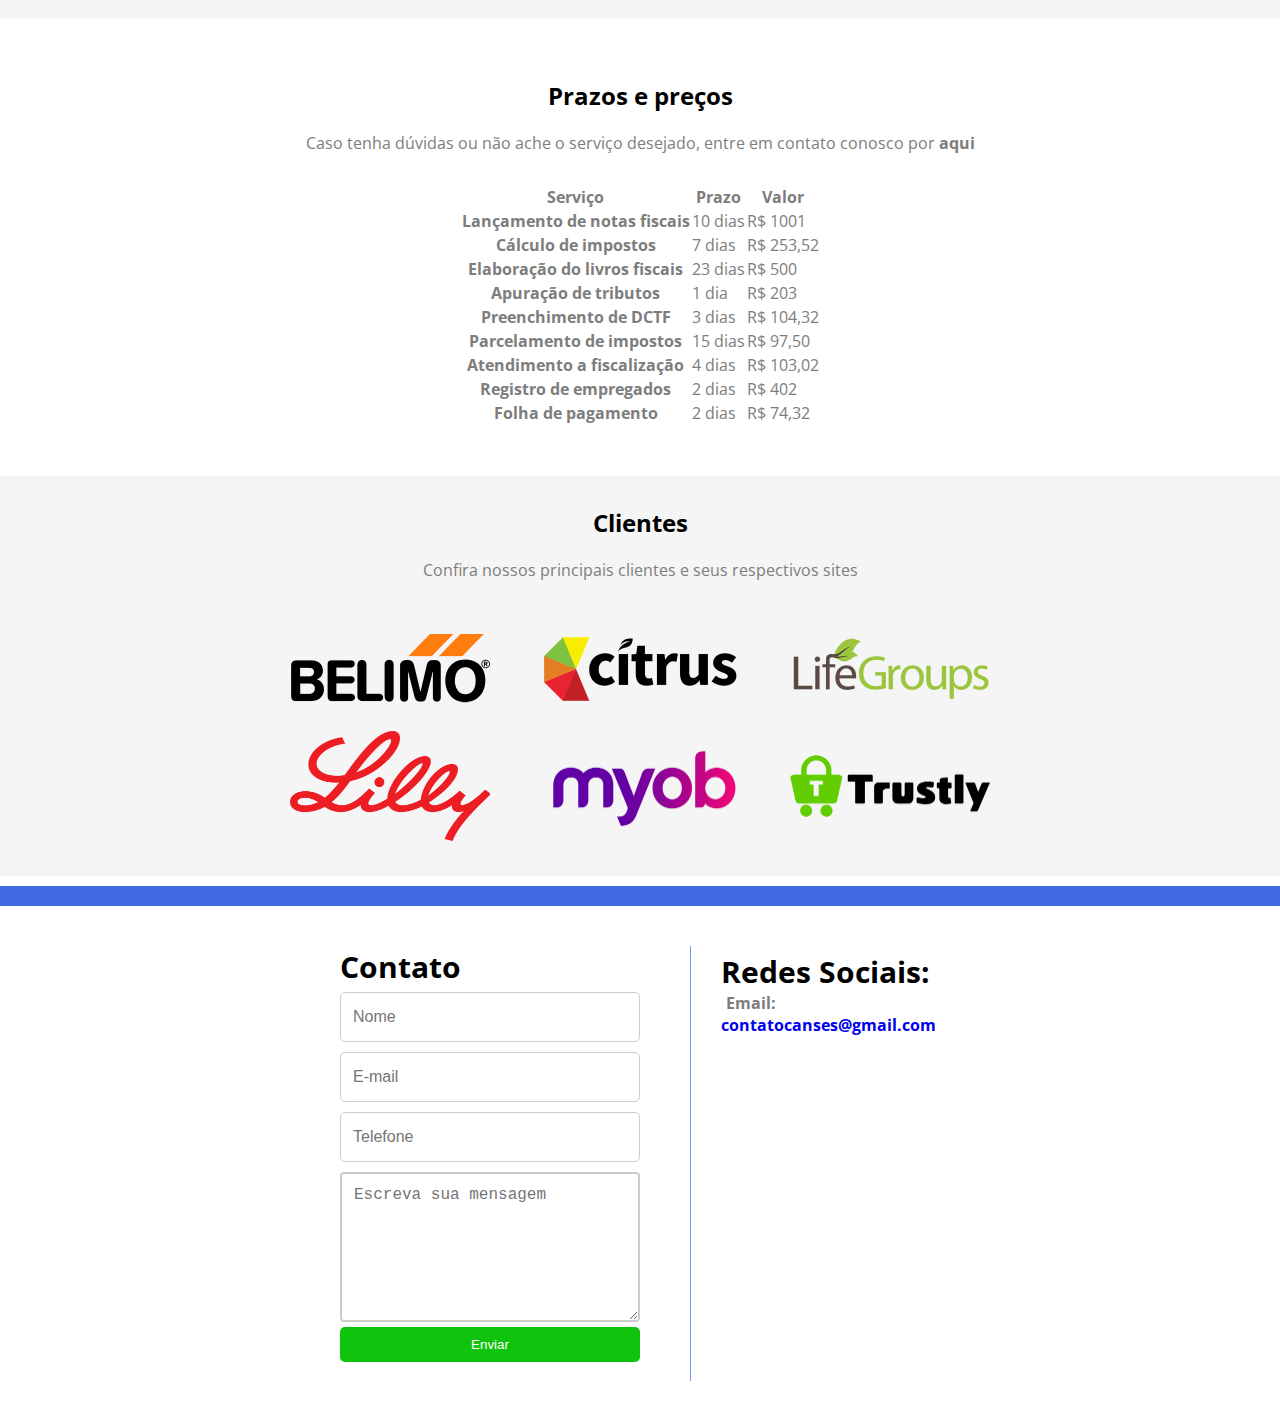
==== commit 22cb2e99: "Ajustes menu" ====
--- a/index.html
+++ b/index.html
@@ -20,16 +20,12 @@
     <header>
         <!-- Cabeçalho e menu-->     
         <div class="container">
-            <figure class="logo">
-                <a href="index.html"><img src="imgs/logoCanses.png" alt="logoCanses" id = "logo"></a> 
-            </figure>
+            <a href="index.html"><img src="imgs/logoCanses.png" alt="logoCanses" id = "logo"></a> 
             <nav class="menu">
                 <a href="index.html">Home</a>
                 <a href="#servicos">Serviços</a>                                
                 <a href="#clientes">Clientes</a>                
-                <a href="HTML/sobre.html">Sobre a Canses</a>                
-                <a href="#rodape">Contato</a>
-                <a href="HTML/perguntas.html">Perguntas Frequentes</a>
+                <a href="HTML/sobre.html">Sobre a Canses</a>
             </nav>
             <div class="menu-container">
                 <div class="dropdown">
@@ -43,7 +39,7 @@
                         <a class="dropdown-item" href="HTML/sobre.html">Sobre a Canses</a>
                     </div>
                 </div>
-                <div class="dropdown">
+                <div class="dropdown" id="dropdownContato">
                     <button class="btn btn-success dropdown-toggle" type="button" id="dropdownMenuButton" data-toggle="dropdown" aria-haspopup="true" aria-expanded="false">
                         Contato
                     </button>
--- a/CSS/main.css
+++ b/CSS/main.css
@@ -41,10 +41,9 @@
 {
     display: flex;
     align-items: center;
-    justify-content: center;
+    justify-content: space-around;
     max-height: 150;
-    max-width: 992px;
-    margin: 0;
+    max-width: 800px;
     padding: 0;
 }
 
@@ -58,17 +57,27 @@
 
     margin-right: 20px;      
 }
-header figure
-{
-    height: 100px;
-    margin: 0;
-}
+
 #logo
 {
-    height: 100px;
+    max-width: 70px;
     margin: 0 0;
 }
 
+.dropdown {
+    position: relative;
+    right: 30px;
+    display: none;
+}
+.dropdown a
+{
+    color: var(--cinza);
+}
+
+#dropdownContato
+{
+    display: inline-block;
+}
 /* ----Rodapé---- */
 
 footer
@@ -82,13 +91,14 @@
 footer .container
 {
     display: flex;
-    justify-content: center;   
+    justify-content: center;  
+    margin-top: 10px; 
 }
 footer .contatoMensagem
 {
     display: flex;
     flex-direction: column;
-    padding: 50px;
+    padding: 0 50px;
     width: 400px;
 }
 .contatoMensagem input
@@ -165,10 +175,9 @@
     display: flex;
     flex-direction: column;
     color: black;
-    padding: 20px 30px;
+    padding: 0 30px;
     width: 100%;
     max-width: 300px;
-    margin-top: 30px;
 }
 
 .contatoRedesSociais h2
@@ -176,6 +185,7 @@
     color: black;
     font-weight: bold;
     font-size: 30px;
+    margin-top: 5px;
 }
 
 .contatoRedesSociais a
--- a/CSS/responsive.css
+++ b/CSS/responsive.css
@@ -3,22 +3,6 @@
 
 @media screen and (max-width:930px)
 {
-
-    header nav{
-        display: none;
-    }
-    header .container
-    {
-        justify-content: space-between;
-    }
-    .dropdown
-    {
-        display: inline-block;
-    }
-    
-    header nav a{
-        padding: 10px 0;
-    }
 
     /* Seção objetivos (index.html) e Seção equipe (sobre.html) */
     .container-valores-visao-missao, .container-equipe-descricao
@@ -53,9 +37,25 @@
 
 }
 
-@media screen and (max-width:650px)
+@media screen and (max-width:670px)
 {
+    header nav{
+        display: none;
+    }
+    header .container
+    {
+        justify-content: space-between;
+    }
     
+    #logo
+    {
+        margin-left: 30px;
+    }
+
+    .dropdown
+    {
+        display: inline-block;
+    }
     .container
     {
         padding: 20px;
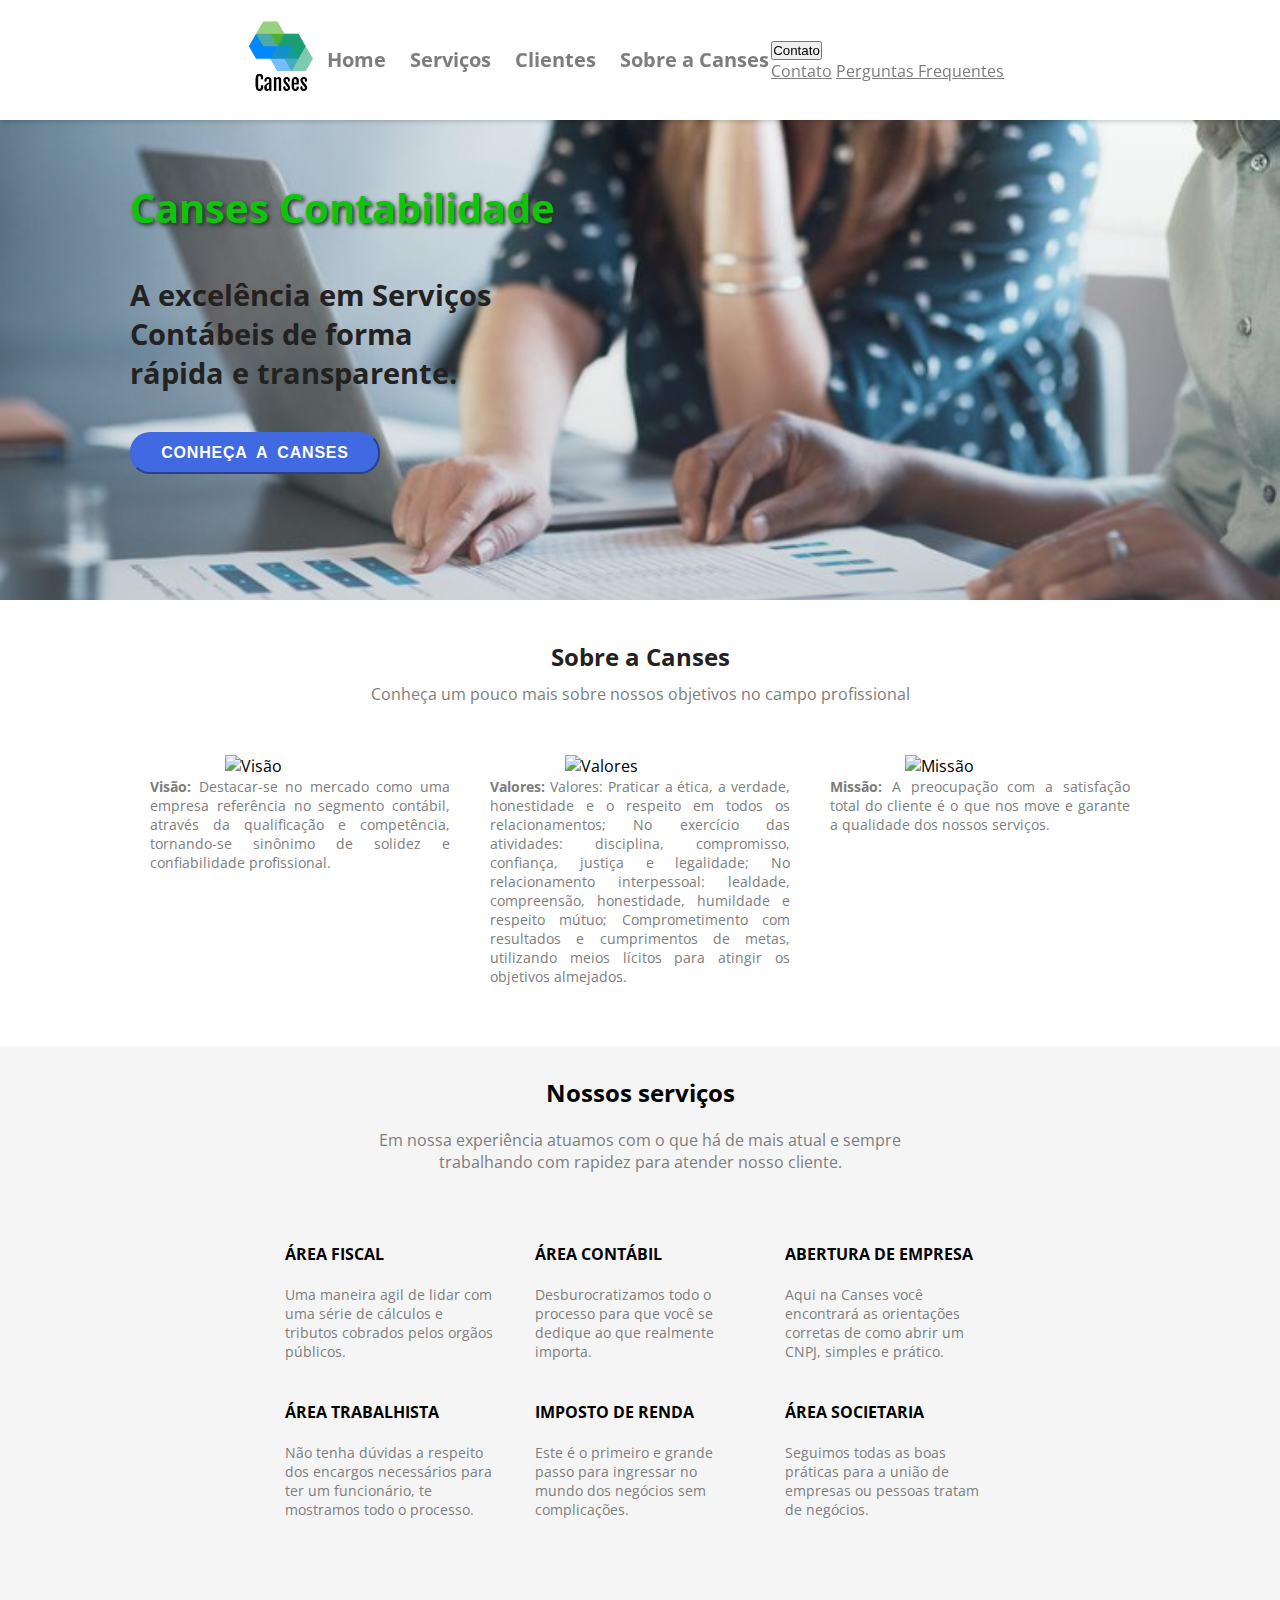
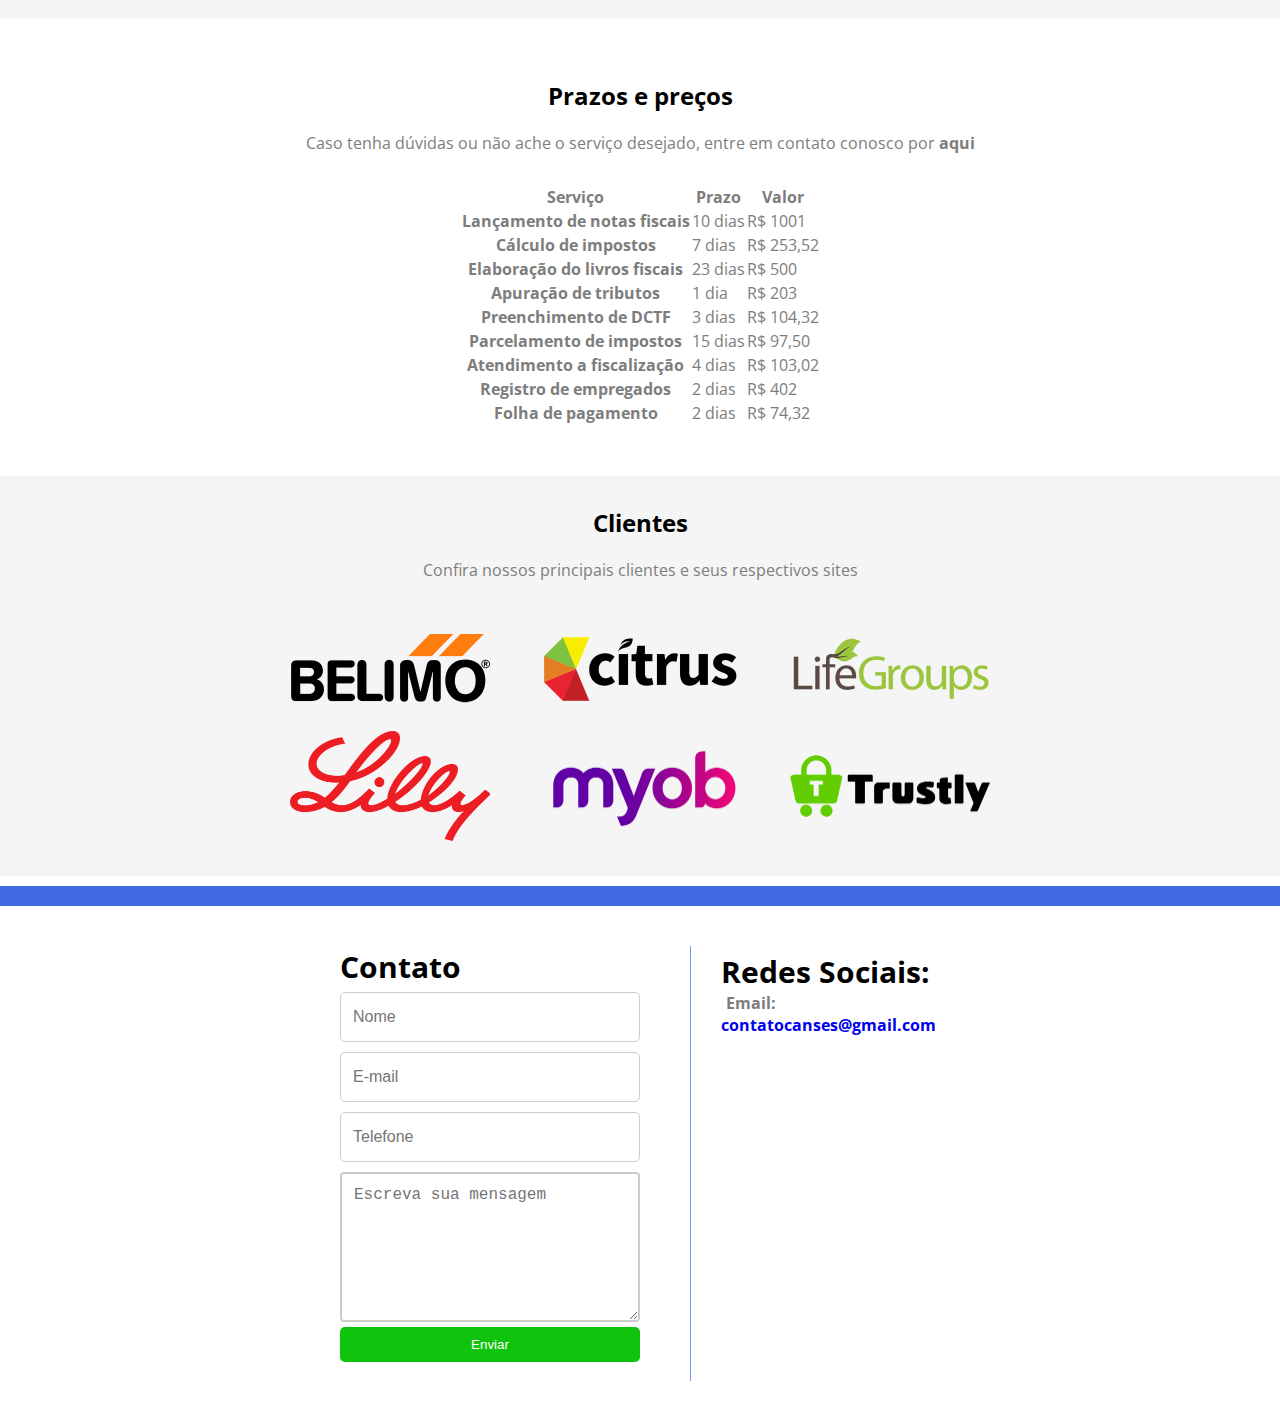
==== commit ce9a245a: "Ajustes finais" ====
--- a/index.html
+++ b/index.html
@@ -70,9 +70,17 @@
                     <h2>Sobre a Canses</h2> 
                     <p>Conheça um pouco mais sobre nossos objetivos no campo profissional</p>
                 </div>           
-                <div class="container-valores-visao-missao"> 
+                <div class="container-valores-visao-missao">           
+                    <div class="visao">
+                        <img src="imgs/visao.PNG" alt="Visão">
+                        <p>
+                            <strong> Visão: </strong> Destacar-se no mercado como uma empresa referência no segmento
+                            contábil, através da qualificação e competência, tornando-se sinônimo de solidez e
+                            confiabilidade profissional.
+                        </p>
+                    </div>
                     <div class="valores">
-                        <img src="imgs/valores.PNG" alt="">
+                        <img src="imgs/valores.PNG" alt="Valores">
                         <p> 
                             <strong> Valores: </strong> Valores: Praticar a ética, a verdade, honestidade e o respeito em todos os
                             relacionamentos; No exercício das atividades: disciplina, compromisso, confiança,
@@ -80,17 +88,9 @@
                             honestidade, humildade e respeito mútuo; Comprometimento com resultados e
                             cumprimentos de metas, utilizando meios lícitos para atingir os objetivos almejados.
                         </p>
-                    </div>                              
-                    <div class="visao">
-                    <img src="imgs/visao.PNG" alt="">
-                    <p>
-                        <strong> Visão: </strong> Destacar-se no mercado como uma empresa referência no segmento
-                        contábil, através da qualificação e competência, tornando-se sinônimo de solidez e
-                        confiabilidade profissional.
-                    </p>
-                    </div>
+                    </div>            
                     <div class="missao" id="missao">
-                        <img src="imgs/missao.PNG" alt="">
+                        <img src="imgs/missao.PNG" alt="Missão">
                         <p>
                             <strong> Missão:</strong> A preocupação com a satisfação total do cliente é o que nos move e garante
                             a qualidade dos nossos serviços.
--- a/CSS/index.css
+++ b/CSS/index.css
@@ -16,6 +16,7 @@
     height: 600px;
     background-size: cover;    
 }
+
 .banner .container
 {
     display: flex;
@@ -25,7 +26,7 @@
 
 .banner h1
 {
-    font-size: clamp(1.2em, 1.5em + 2vw, 2.5em);
+    font-size: clamp(2em, 2em + 1vw, 2.5em);
     color: var(--verde);
     font-weight: bold;
     text-shadow: 0.05em 0.05em 0.1em rgb(43, 42, 42);
@@ -34,8 +35,8 @@
 {
     padding: 40px 0;
     font-weight: bold;
-    font-size: clamp(1em, 1em + 1.5vw, 2em);
-    max-width: 400px;
+    font-size: clamp(1em, 1em + 1vw, 2em);
+    max-width: 380px;
     color: var(--preto);
 }
 .banner button
@@ -57,7 +58,6 @@
 }
 .banner button:hover
 {
-    background-color: var(--azul);
     border-color: whitesmoke;
 }
 
@@ -79,7 +79,6 @@
     justify-content: center;
     align-items: center;
     margin: 10px 0;
-    /* font-size: clamp(1em, 1.5em + 1.5vw, 2em); */
     color: var(--preto);
 }
 
@@ -103,20 +102,20 @@
     padding: 30px;
 }
 
-.container-valores-visao-missao img
-{
-    margin-left: 50px;
-}
-
- .container-valores-visao-missao p
+.container-valores-visao-missao p
 {
     font-size: clamp(0.8em, 0.5em + 0.5vw, 1em);
     color: var(--cinza);
     width: 300px;
-}
+    text-align: justify;
+}
+
 .valores, .visao, .missao
 {
     padding: 0 20px;
+    display: flex;
+    flex-direction: column;
+    align-items: center;
 }
 
 /*----Seção serviços---- */
--- a/CSS/responsive.css
+++ b/CSS/responsive.css
@@ -37,7 +37,7 @@
 
 }
 
-@media screen and (max-width:670px)
+@media screen and (max-width:630px)
 {
     header nav{
         display: none;
@@ -46,7 +46,7 @@
     {
         justify-content: space-between;
     }
-    
+
     #logo
     {
         margin-left: 30px;
